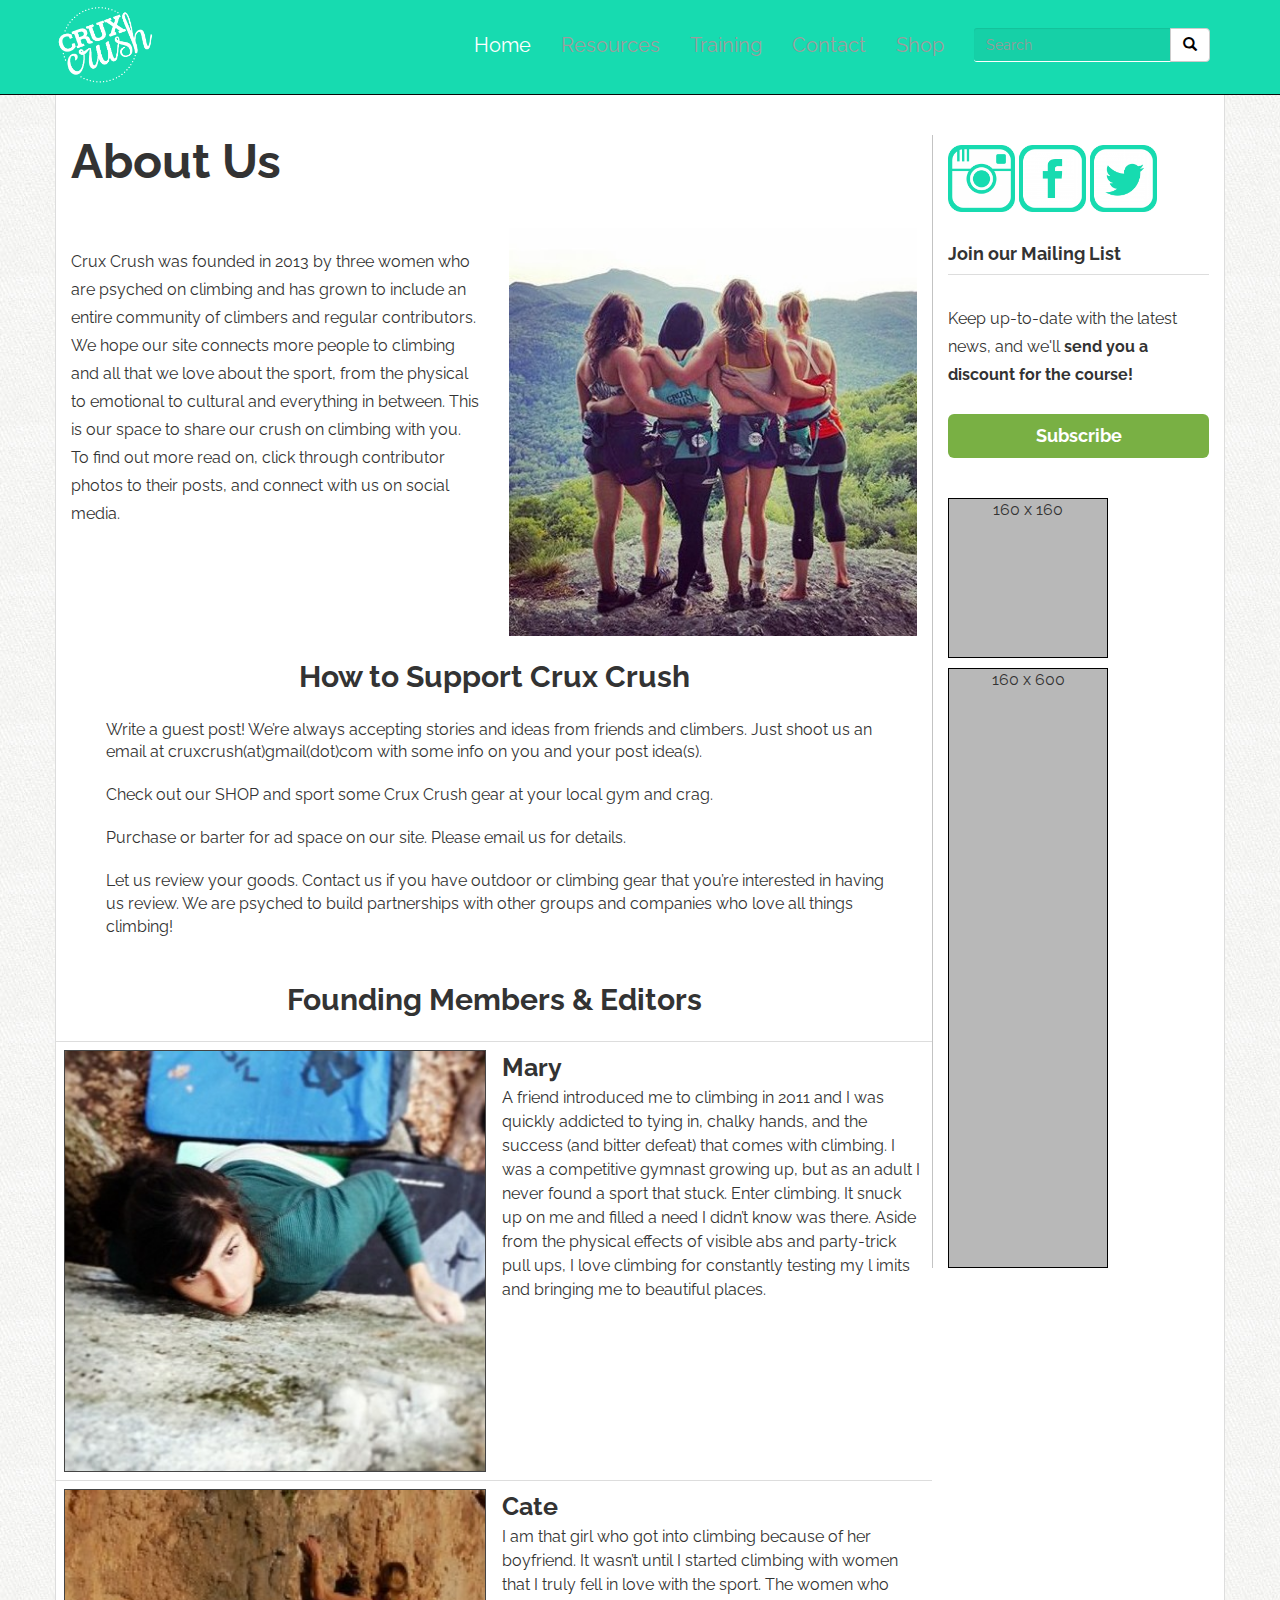
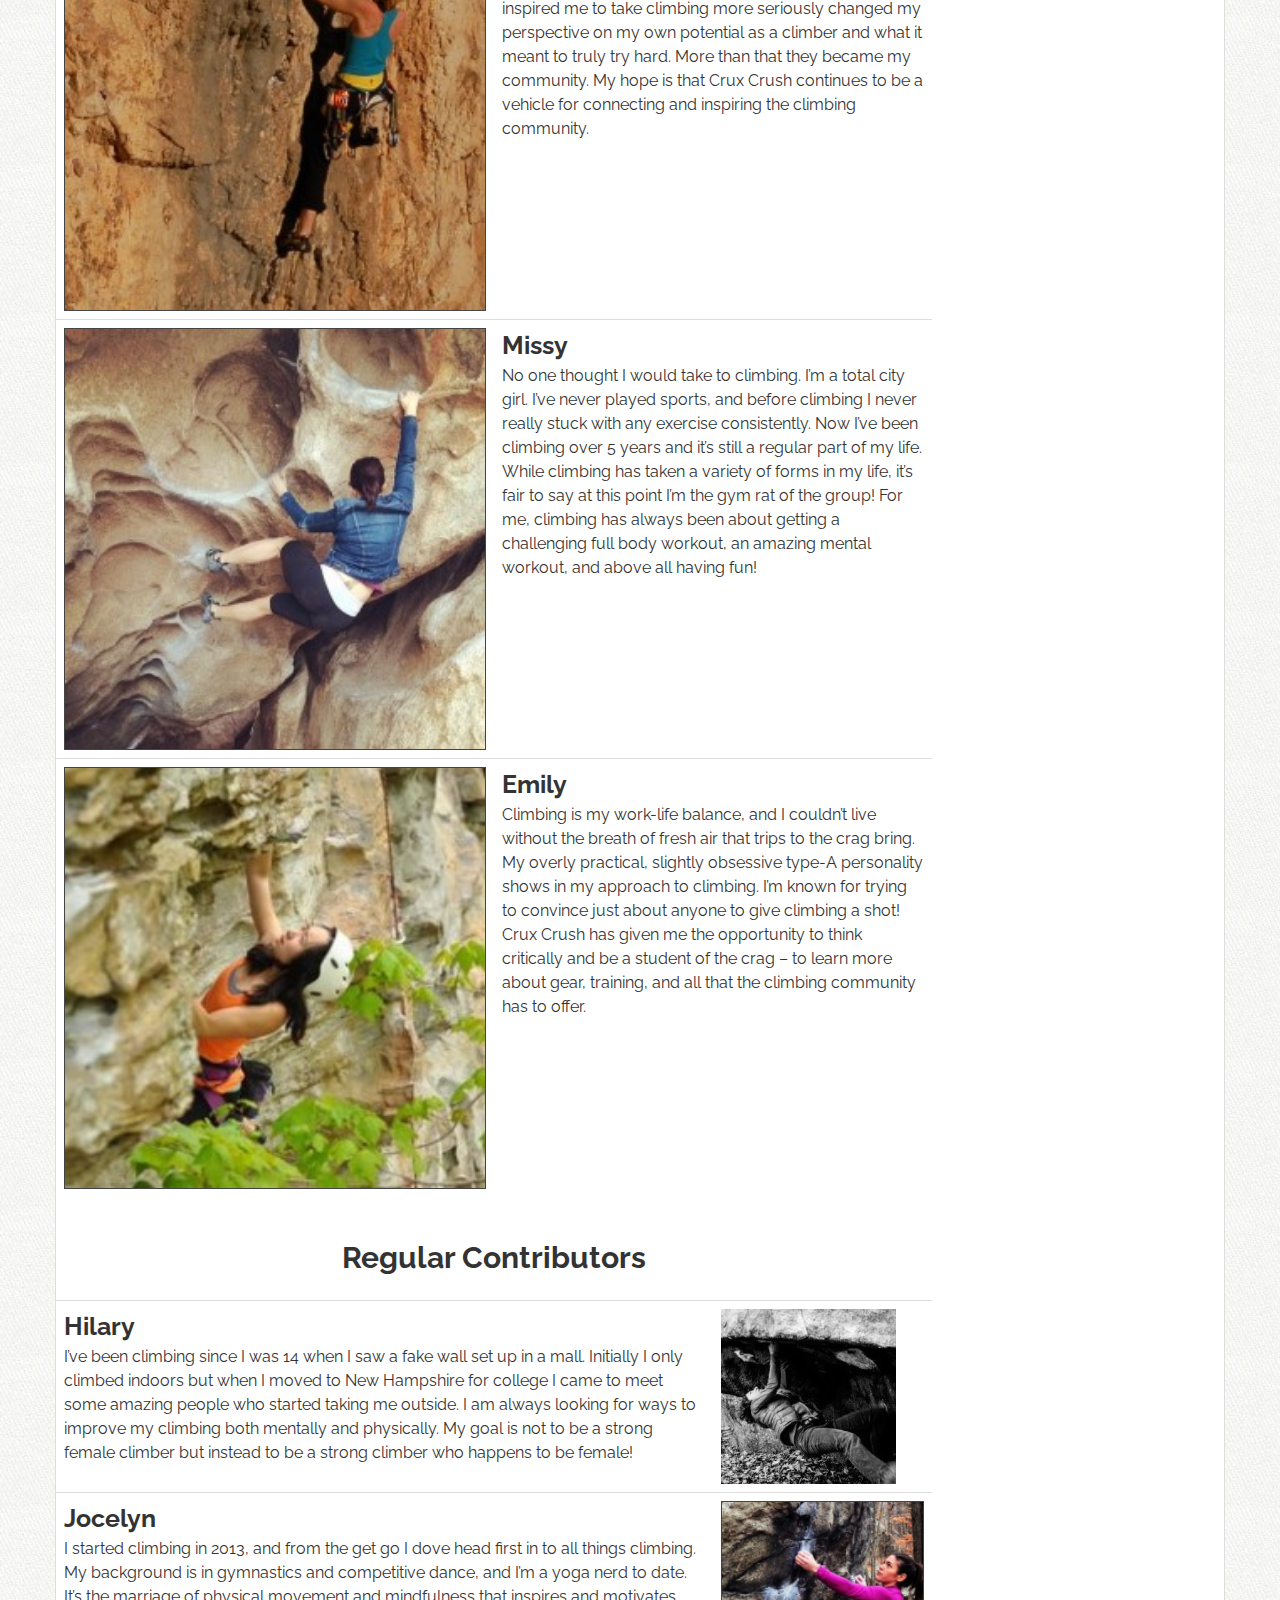
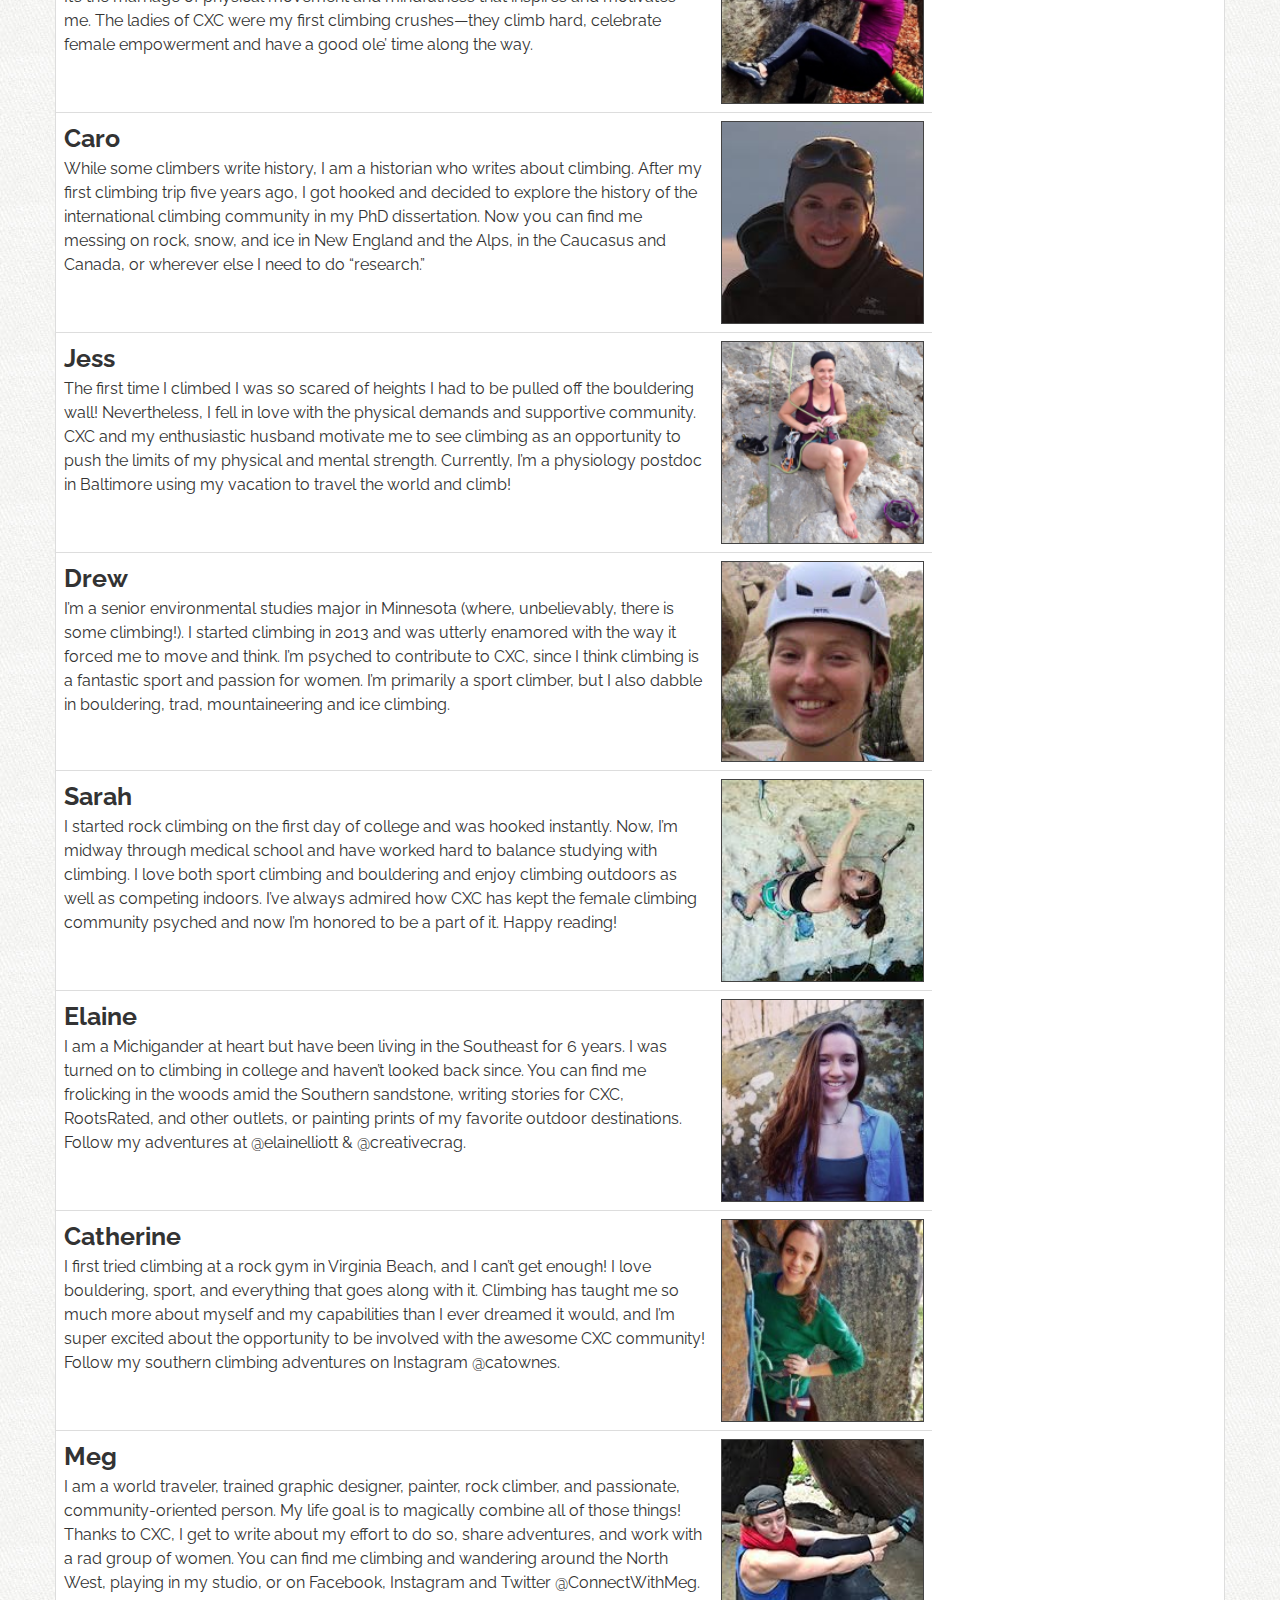
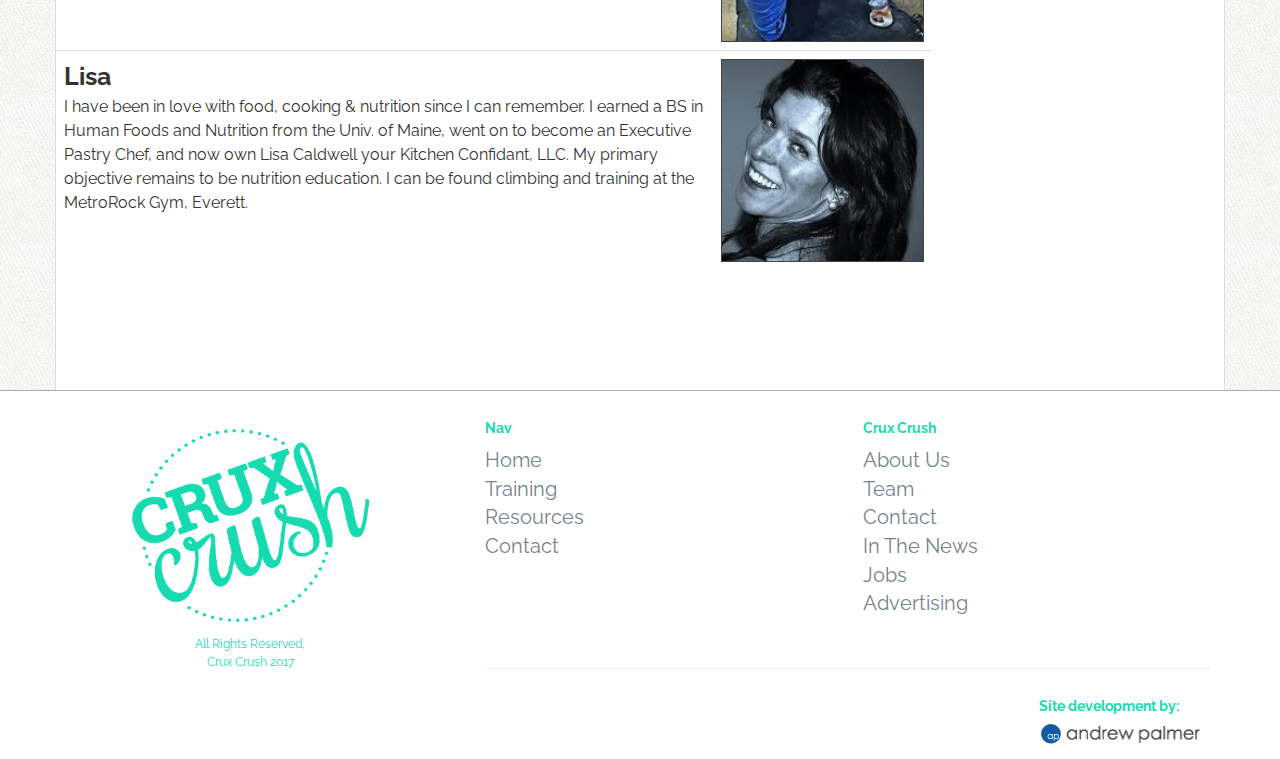
==== about-us.html @ ef8e6426 "Adds about and news pages, removes unneeded images" ====
<!DOCTYPE html>
<html lang="en">
<head>
	<meta http-equiv="Content-Type" content="text/html; charset=UTF-8">
	<meta charset="utf-8">
	<meta name="viewport" content="width=device-width, initial-scale=1">
	<meta name="description" content="">
	<meta name="author" content="">
	<link rel="icon" href="assets/img/favicon.ico">

	<title>Crux Crush | We've got a crush on all things climbing</title>

	<!-- Bootstrap core CSS -->
	<link href="assets/css/bootstrap.min.css" rel="stylesheet">

	<!-- Font Awesome Icons -->
	<link href="assets/css/font-awesome/css/font-awesome.min.css" rel="stylesheet">

	<!-- Custom CSS -->
	<link href="assets/css/custom.css" rel="stylesheet">

	<!-- Google Fonts -->
	<link href='http://fonts.googleapis.com/css?family=Raleway:400,700' rel='stylesheet' type='text/css'>

	<!-- HTML5 shiv and Respond.js IE8 support of HTML5 elements and media queries -->
	<!--[if lt IE 9]>
	<script src="https://oss.maxcdn.com/html5shiv/3.7.2/html5shiv.min.js"></script>
	<script src="https://oss.maxcdn.com/respond/1.4.2/respond.min.js"></script>
	<![endif]-->

</head>
<body>
  <!-- header -->
  <header class="site-header" role="banner">
    <!-- navbar  -->
    <div class="navbar-wrapper">
      <div class="navbar navbar-inverse navbar-green navbar-fixed-top" role="navigation">
        <div class="container">
          <div class="navbar-header">
            <button type="button" class="navbar-toggle" data-toggle="collapse" data-target=".navbar-collapse">
              <span class="sr-only">Toggle navigation</span>
              <span class="icon-bar"></span>
              <span class="icon-bar"></span>
              <span class="icon-bar"></span>
            </button>
            <a class="navbar-brand" href="index.html"><img src="assets/img/logo_white_header.png" alt="Crux Crush"></a>
          </div>
          <div class="navbar-collapse collapse">
            <!-- desktop menu -->
            <ul class="nav navbar-nav navbar-right non-mobile-menu">
              <li class="active"><a href="index.html">Home</a></li>
              <li>
                <a data-toggle="collapse" data-parent="#accordion" href="#collapseResources">Resources</a>
              </li>
              <li>
                <a data-toggle="collapse" data-parent="#accordion" href="#collapseTraining">Training</a>
              </li>
              <li><a href="index.html">Contact</a></li>
              <li><a href="https://squareup.com/market/crux-crush" target="_blank">Shop</a></li>
              <li>
                <form class="navbar-form">
                  <div class="form-group input-group">
                    <input type="text" class="form-control" placeholder="Search">
                    <span class="input-group-btn">
                      <button class="btn btn-default" type="button">
                        <span class="glyphicon glyphicon-search" aria-hidden="true"></span>
                      </button>
                    </span>
                  </div>
                </form>
              </li>
            </ul>
            <!-- desktop menu -->
            <!-- mobile menu -->
            <ul class="nav navbar-nav navbar-right mobile-menu" id="accordion0" role="tablist" aria-multiselectable="true">
              <li class="active"><a href="index.html">Home</a></li>
              <li class="panel panel-default">
                <div class="panel-heading" role="tab" id="headingOne">
                  <h4 class="panel-title">
                    <a role="button" data-toggle="collapse" data-parent="#accordion0" href="#collapseOne" aria-expanded="true" aria-controls="collapseOne">
                      Menu Option 1
                    </a>
                  </h4>
                </div>
                <div id="collapseOne" class="panel-collapse collapse in" role="tabpanel" aria-labelledby="headingOne">
                  <div class="panel-body">
                    <div class="row">
                      <div class="col-xs-6">
                        <h5>Subcategories</h5>
                        <hr />
                        <ul class="submenu-subcategories">
                          <a href="category.html"><li class="submenu-subcategory-option">subcategory</li></a>
                          <a href="category.html"><li class="submenu-subcategory-option">subcategory</li></a>
                          <a href="category.html"><li class="submenu-subcategory-option">subcategory</li></a>
                          <a href="category.html"><li class="submenu-subcategory-option">subcategory</li></a>
                        </ul>
                      </div>
                      <div class="col-xs-6">
                        <h5>Recommended</h5>
                        <hr />
                        <ul class="submenu-subcategories">
                          <a href="post.html">
                            <li class="submenu-subcategory-option">A title of an article will go here</li>
                          </a>
                          <a href="post.html">
                            <li class="submenu-subcategory-option">Another title here</li>
                          </a>
                          <a href="post.html">
                            <li class="submenu-subcategory-option">Another tile will go here</li>
                          </a>
                          <a href="post.html">
                            <li class="submenu-subcategory-option">This will be a third title</li>
                          </a>
                        </ul>
                      </div>
                    </div>
                  </div>
                </div>
              </li>
              <div class="panel panel-default">
                <div class="panel-heading" role="tab" id="headingTwo">
                  <h4 class="panel-title">
                    <a class="collapsed" role="button" data-toggle="collapse" data-parent="#accordion0" href="#collapseTwo" aria-expanded="false" aria-controls="collapseTwo">
                      Menu Option 2
                    </a>
                  </h4>
                </div>
                <div id="collapseTwo" class="panel-collapse collapse" role="tabpanel" aria-labelledby="headingTwo">
                  <div class="panel-body">
                    <div class="row">
                      <div class="col-xs-4">
                        <div class="submenu-related-article">
                          <a href="post.html">
                            <img src="assets/img/climb.png" />
                            <p class="article-thumbnail-title">How to crush a super long title that keeps on going</p>
                          </a>
                        </div>
                      </div>
                      <div class="col-xs-4">
                        <div class="submenu-related-article">
                          <a href="post.html">
                            <img src="assets/img/climb.png" />
                            <p class="article-thumbnail-title">How to crush a super long title that keeps on going</p>
                          </a>
                        </div>
                      </div>
                      <div class="col-xs-4">
                        <div class="submenu-related-article">
                          <a href="post.html">
                            <img src="assets/img/climb.png" />
                            <p class="article-thumbnail-title">How to crush a super long title that keeps on going</p>
                          </a>
                        </div>
                      </div>
                    </div>
                  </div>
                </div>
              </div>
              <div class="panel panel-default">
                <div class="panel-heading" role="tab" id="headingThree">
                  <h4 class="panel-title">
                    <a class="collapsed" role="button" data-toggle="collapse" data-parent="#accordion0" href="#collapseThree" aria-expanded="false" aria-controls="collapseThree">
                      Menu Option 3
                    </a>
                  </h4>
                </div>
                <div id="collapseThree" class="panel-collapse collapse" role="tabpanel" aria-labelledby="headingThree">
                  <div class="panel-body">
                    <div class="row">
                      <div class="col-xs-12">
                        <h5>Recommended</h5>
                        <hr />
                        <ul class="submenu-subcategories">
                          <a href="post.html">
                            <li class="submenu-subcategory-option">A title of an article will go here</li>
                          </a>
                          <a href="post.html">
                            <li class="submenu-subcategory-option">Another title here</li>
                          </a>
                          <a href="post.html">
                            <li class="submenu-subcategory-option">Another tile will go here</li>
                          </a>
                          <a href="post.html">
                            <li class="submenu-subcategory-option">This will be a third title</li>
                          </a>
                        </ul>
                      </div>
                    </div>
                  </div>
                </div>
              </div>
              <div class="panel panel-default">
                <div class="panel-heading" role="tab" id="headingFour">
                  <h4 class="panel-title">
                    <a class="collapsed" role="button" data-toggle="collapse" data-parent="#accordion0" href="#collapseFour" aria-expanded="false" aria-controls="collapseFour">
                      Menu Option 4
                    </a>
                  </h4>
                </div>
                <div id="collapseFour" class="panel-collapse collapse" role="tabpanel" aria-labelledby="headingFour">
                  <div class="panel-body">
                    <div class="row">
                      <div class="col-xs-12">
                        <h5>Something else entirely</h5>
                      </div>
                    </div>
                  </div>
                </div>
              </div>
            </ul>
            <!-- mobile menu -->
          </div>
        </div>
      </div>
      <!-- desktop submenu -->
      <div class="panel-group non-mobile-menu" id="accordion">
        <div class="panel panel-default">
          <div id="collapseResources" class="panel-collapse collapse">
            <div class="panel-body submenu">
              <div class="giant-screen-settings">
                <div class="col-md-3 col-sm-3 col-xs-3">
                  <h4 class="submenu-header">Resources Categories:</h4>
                  <hr />
                  <ul class="submenu-subcategories">
                    <a href="category.html"><li class="submenu-subcategory-option">subcategory</li></a>
                    <a href="category.html"><li class="submenu-subcategory-option">subcategory</li></a>
                    <a href="category.html"><li class="submenu-subcategory-option">subcategory</li></a>
                    <a href="category.html"><li class="submenu-subcategory-option">subcategory</li></a>
                  </ul>
                </div>
                <div class="col-md-9 col-sm-9 col-xs-9 recommended-articles-section">
                  <div class="row">
                    <h4 class="submenu-header">Recommended:</h4>
                    <hr />
                  </div>
                  <div class="row">
                    <div class="col-md-3 col-sm-3 col-xs-3">
                      <div class="submenu-related-article">
                        <a href="post.html">
                          <img src="assets/img/climb.png" />
                          <div class="article-thumbnail-info">
                            <p class="article-thumbnail-title">How to crush a super long title that keeps on going</p>
                            <a href="author.html"><p class="article-thumbnail-author">Bodie Bear</p></a>
                          </div>
                        </a>
                      </div>
                    </div>
                    <div class="col-md-3 col-sm-3 col-xs-3">
                      <div class="submenu-related-article">
                        <a href="post.html">
                          <img src="assets/img/climb.png" />
                          <div class="article-thumbnail-info">
                            <p class="article-thumbnail-title">How to crush a super long title that keeps on going</p>
                            <a href="author.html"><p class="article-thumbnail-author">Bodie Bear</p></a>
                          </div>
                        </a>
                      </div>
                    </div>
                    <div class="col-md-3 col-sm-3 col-xs-3">
                      <div class="submenu-related-article">
                        <a href="post.html">
                          <img src="assets/img/climb.png" />
                          <div class="article-thumbnail-info">
                            <p class="article-thumbnail-title">How to crush a super long title that keeps on going</p>
                            <a href="author.html"><p class="article-thumbnail-author">Bodie Bear</p></a>
                          </div>
                        </a>
                      </div>
                    </div>
                    <div class="col-md-3 col-sm-3 col-xs-3">
                      <div class="submenu-related-article">
                        <a href="post.html">
                          <img src="assets/img/climb.png" />
                          <div class="article-thumbnail-info">
                            <p class="article-thumbnail-title">How to crush a super long title that keeps on going</p>
                            <a href="author.html"><p class="article-thumbnail-author">Bodie Bear</p></a>
                          </div>
                        </a>
                      </div>
                    </div>
                  </div>
                </div>
              </div>
            </div>
          </div>
        </div>
        <div class="panel panel-default">
          <div id="collapseTraining" class="panel-collapse collapse">
            <div class="panel-body submenu">
              <div class="giant-screen-settings">
                <div class="col-md-3 col-sm-3 col-xs-3">
                  <h4 class="submenu-header">Training Categories:</h4>
                  <hr />
                  <ul class="submenu-subcategories">
                    <a href="category.html"><li class="submenu-subcategory-option">subcategory</li></a>
                    <a href="category.html"><li class="submenu-subcategory-option">subcategory</li></a>
                    <a href="category.html"><li class="submenu-subcategory-option">subcategory</li></a>
                    <a href="category.html"><li class="submenu-subcategory-option">subcategory</li></a>
                  </ul>
                </div>
                <div class="col-md-9 col-sm-9 col-xs-9 recommended-articles-section">
                  <div class="row">
                    <h4 class="submenu-header">Recommended:</h4>
                    <hr />
                  </div>
                  <div class="row">
                    <div class="col-md-3 col-sm-3 col-xs-3">
                      <div class="submenu-related-article">
                        <a href="post.html">
                          <img src="assets/img/climb.png" />
                          <div class="article-thumbnail-info">
                            <p class="article-thumbnail-title">How to crush a super long title that keeps on going</p>
                            <a href="author.html"><p class="article-thumbnail-author">Bodie Bear</p></a>
                          </div>
                        </a>
                      </div>
                    </div>
                    <div class="col-md-3 col-sm-3 col-xs-3">
                      <div class="submenu-related-article">
                        <a href="post.html">
                          <img src="assets/img/climb.png" />
                          <div class="article-thumbnail-info">
                            <p class="article-thumbnail-title">How to crush a super long title that keeps on going</p>
                            <a href="author.html"><p class="article-thumbnail-author">Bodie Bear</p></a>
                          </div>
                        </a>
                      </div>
                    </div>
                    <div class="col-md-3 col-sm-3 col-xs-3">
                      <div class="submenu-related-article">
                        <a href="post.html">
                          <img src="assets/img/climb.png" />
                          <div class="article-thumbnail-info">
                            <p class="article-thumbnail-title">How to crush a super long title that keeps on going</p>
                            <a href="author.html"><p class="article-thumbnail-author">Bodie Bear</p></a>
                          </div>
                        </a>
                      </div>
                    </div>
                    <div class="col-md-3 col-sm-3 col-xs-3">
                      <div class="submenu-related-article">
                        <a href="post.html">
                          <img src="assets/img/climb.png" />
                          <div class="article-thumbnail-info">
                            <p class="article-thumbnail-title">How to crush a super long title that keeps on going</p>
                            <a href="author.html"><p class="article-thumbnail-author">Bodie Bear</p></a>
                          </div>
                        </a>
                      </div>
                    </div>
                  </div>
                </div>
              </div>
            </div>
          </div>
        </div>
      </div>
      <!-- desktop submenu -->
    </div>
  </header>

  <!--  homepage content section -->
  <section>
    <div class="container" id="about-us-panel-content">
      <div class="row">
        <div class="col-sm-9 col-xs-12">
          <div class="center-panel-content-header">
            About Us
          </div>
          <div class="row">
            <div class="col-sm-6">
              <p>
                Crux Crush was founded in 2013 by three women who are psyched on climbing
                and has grown to include an entire community of climbers and regular
                contributors. We hope our site connects more people to climbing and all
                that we love about the sport, from the physical to emotional to cultural
                and everything in between. This is our space to share our crush on climbing
                with you. To find out more read on, click through contributor photos to
                their posts, and connect with us on social media.
              </p>
            </div>
            <div class="col-sm-6">
              <img src="assets/img/founders.jpg" />
            </div>
          </div>
          <div class="row">
            <div class="col-sm-12 about-us-section-header">
              How to Support Crux Crush
            </div>
            <ul class="support-list">
              <li class="support">Write a guest post! We’re always accepting stories and ideas from friends and climbers. Just shoot us an email at cruxcrush(at)gmail(dot)com with some info on you and your post idea(s).</li>
              <li class="support">Check out our SHOP and sport some Crux Crush gear at your local gym and crag.</li>
              <li class="support">Purchase or barter for ad space on our site. Please email us for details.</li>
              <li class="support">Let us review your goods. Contact us if you have outdoor or climbing gear that you’re interested in having us review. We are psyched to build partnerships with other groups and companies who love all things climbing!</li>
            </ul>
          </div>
          <div class="row">
            <div class="col-sm-12 about-us-section-header">
              Founding Members &amp; Editors
            </div>
            <table class="table">
              <tr>
                <td>
                  <img src="assets/img/cc-mary.jpg" class="founder-img" />
                </td>
                <td>
                  <div class="founder-name">Mary</div>
                  <div class="founder-bio">
                    A friend introduced me to climbing in 2011 and I was quickly addicted to
                    tying in, chalky hands, and the success (and bitter defeat) that comes with
                    climbing. I was a competitive gymnast growing up, but as an adult I never
                    found a sport that stuck. Enter climbing. It snuck up on me and filled a
                    need I didn’t know was there. Aside from the physical effects of visible
                    abs and party-trick pull ups, I love climbing for constantly testing my l
                    imits and bringing me to beautiful places.
                  </div>
                </td>
              </tr>
              <tr>
                <td>
                  <img src="assets/img/cc-cate.jpg" class="founder-img" />
                </td>
                <td>
                  <div class="founder-name">Cate</div>
                  <div class="founder-bio">
                    I am that girl who got into climbing because of her boyfriend. It wasn’t
                    until I started climbing with women that I truly fell in love with the
                    sport. The women who inspired me to take climbing more seriously changed
                    my perspective on my own potential as a climber and what it meant to truly
                    try hard. More than that they became my community. My hope is that Crux
                    Crush continues to be a vehicle for connecting and inspiring the
                    climbing community.
                  </div>
                </td>
              </tr>
              <tr>
                <td>
                  <img src="assets/img/cc-missy.jpg" class="founder-img" />
                </td>
                <td>
                  <div class="founder-name">Missy</div>
                  <div class="founder-bio">
                    No one thought I would take to climbing. I’m a total city girl. I’ve never
                    played sports, and before climbing I never really stuck with any exercise
                    consistently. Now I’ve been climbing over 5 years and it’s still a regular
                    part of my life. While climbing has taken a variety of forms in my life,
                    it’s fair to say at this point I’m the gym rat of the group! For me,
                    climbing has always been about getting a challenging full body workout,
                    an amazing mental workout, and above all having fun!
                  </div>
                </td>
              </tr>
              <tr>
                <td>
                  <img src="assets/img/cc-emily.jpg" class="founder-img" />
                </td>
                <td>
                  <div class="founder-name">Emily</div>
                  <div class="founder-bio">
                    Climbing is my work-life balance, and I couldn’t live without the breath of
                    fresh air that trips to the crag bring. My overly practical, slightly
                    obsessive type-A personality shows in my approach to climbing. I’m known
                    for trying to convince just about anyone to give climbing a shot! Crux
                    Crush has given me the opportunity to think critically and be a student
                    of the crag – to learn more about gear, training, and all that the
                    climbing community has to offer.
                  </div>
                </td>
              </tr>
            </table>
          </div>
          <div class="row">
            <div class="col-sm-12 about-us-section-header">
              Regular Contributors
            </div>
            <table class="table">
              <tr>
                <td class="contributor">
                  <div class="founder-name">Hilary</div>
                  <div class="founder-bio">
                    I’ve been climbing since I was 14 when I saw a fake wall set up in a mall. Initially I only climbed indoors but when I moved to New Hampshire for college I came to meet some amazing people who started taking me outside. I am always looking for ways to improve my climbing both mentally and physically. My goal is not to be a strong female climber but instead to be a strong climber who happens to be female!
                  </div>
                </td>
                <td class="contributor-img">
                  <img src="assets/img/cc-hilary.jpg" />
                </td>
              </tr>
              <tr>
                <td class="contributor">
                  <div class="founder-name">Jocelyn</div>
                  <div class="founder-bio">
                    I started climbing in 2013, and from the get go I dove head first in to all things climbing. My background is in gymnastics and competitive dance, and I’m a yoga nerd to date. It’s the marriage of physical movement and mindfulness that inspires and motivates me. The ladies of CXC were my first climbing crushes—they climb hard, celebrate female empowerment and have a good ole’ time along the way.
                  </div>
                </td>
                <td class="contributor-img">
                  <img src="assets/img/cc-jocelyn.png" class="founder-img" />
                </td>
              </tr>
              <tr>
                <td class="contributor">
                  <div class="founder-name">Caro</div>
                  <div class="founder-bio">
                    While some climbers write history, I am a historian who writes about climbing. After my first climbing trip five years ago, I got hooked and decided to explore the history of the international climbing community in my PhD dissertation. Now you can find me messing on rock, snow, and ice in New England and the Alps, in the Caucasus and Canada, or wherever else I need to do “research.”
                  </div>
                </td>
                <td class="contributor-img">
                  <img src="assets/img/cc-caro.jpeg" class="founder-img" />
                </td>
              </tr>
              <tr>
                <td class="contributor">
                  <div class="founder-name">Jess</div>
                  <div class="founder-bio">
                    The first time I climbed I was so scared of heights I had to be pulled off the bouldering wall! Nevertheless, I fell in love with the physical demands and supportive community. CXC and my enthusiastic husband motivate me to see climbing as an opportunity to push the limits of my physical and mental strength. Currently, I’m a physiology postdoc in Baltimore using my vacation to travel the world and climb!
                  </div>
                </td>
                <td class="contributor-img">
                  <img src="assets/img/cc-jess.png" class="founder-img" />
                </td>
              </tr>
              <tr>
                <td class="contributor">
                  <div class="founder-name">Drew</div>
                  <div class="founder-bio">
                    I’m a senior environmental studies major in Minnesota (where, unbelievably, there is some climbing!). I started climbing in 2013 and was utterly enamored with the way it forced me to move and think. I’m psyched to contribute to CXC, since I think climbing is a fantastic sport and passion for women. I’m primarily a sport climber, but I also dabble in bouldering, trad, mountaineering and ice climbing.
                  </div>
                </td>
                <td class="contributor-img">
                  <img src="assets/img/cc-drew.jpg" class="founder-img" />
                </td>
              </tr>
              <tr>
                <td class="contributor">
                  <div class="founder-name">Sarah</div>
                  <div class="founder-bio">
                    I started rock climbing on the first day of college and was hooked instantly. Now, I’m midway through medical school and have worked hard to balance studying with climbing. I love both sport climbing and bouldering and enjoy climbing outdoors as well as competing indoors. I’ve always admired how CXC has kept the female climbing community psyched and now I’m honored to be a part of it. Happy reading!
                  </div>
                </td>
                <td class="contributor-img">
                  <img src="assets/img/cc-sarah.jpeg" class="founder-img" />
                </td>
              </tr>
              <tr>
                <td class="contributor">
                  <div class="founder-name">Elaine</div>
                  <div class="founder-bio">
                    I am a Michigander at heart but have been living in the Southeast for 6 years. I was turned on to climbing in college and haven’t looked back since. You can find me frolicking in the woods amid the Southern sandstone, writing stories for CXC, RootsRated, and other outlets, or painting prints of my favorite outdoor destinations. Follow my adventures at @elainelliott &amp; @creativecrag.
                  </div>
                </td>
                <td class="contributor-img">
                  <img src="assets/img/cc-elaine.jpeg" class="founder-img" />
                </td>
              </tr>
              <tr>
                <td class="contributor">
                  <div class="founder-name">Catherine</div>
                  <div class="founder-bio">
                    I first tried climbing at a rock gym in Virginia Beach, and I can’t get enough! I love bouldering, sport, and everything that goes along with it. Climbing has taught me so much more about myself and my capabilities than I ever dreamed it would, and I’m super excited about the opportunity to be involved with the awesome CXC community! Follow my southern climbing adventures on Instagram @catownes.
                  </div>
                </td>
                <td class="contributor-img">
                  <img src="assets/img/cc-catherine.jpg" class="founder-img" />
                </td>
              </tr>
              <tr>
                <td class="contributor">
                  <div class="founder-name">Meg</div>
                  <div class="founder-bio">
                    I am a world traveler, trained graphic designer, painter, rock climber, and passionate, community-oriented person. My life goal is to magically combine all of those things! Thanks to CXC, I get to write about my effort to do so, share adventures, and work with a rad group of women. You can find me climbing and wandering around the North West, playing in my studio, or on Facebook, Instagram and Twitter @ConnectWithMeg.
                  </div>
                </td>
                <td class="contributor-img">
                  <img src="assets/img/cc-meg.jpg" class="founder-img" />
                </td>
              </tr>
              <tr>
                <td class="contributor">
                  <div class="founder-name">Lisa</div>
                  <div class="founder-bio">
                    I have been in love with food, cooking &amp; nutrition since I can remember. I earned a BS in Human Foods and Nutrition from the Univ. of Maine, went on to become an Executive Pastry Chef, and now own Lisa Caldwell your Kitchen Confidant, LLC. My primary objective remains to be nutrition education. I can be found climbing and training at the MetroRock Gym, Everett.
                  </div>
                </td>
                <td class="contributor-img">
                  <img src="assets/img/cc-lisa.jpg" class="founder-img" />
                </td>
              </tr>
            </table>
          </div>
        </div>
        <div class="col-sm-3 col-xs-12 ads-sidebar">
          <div id="social-icons">
            <a href="https://www.instagram.com/cruxcrush/" target="_blank"><i class="ci ci-insta"/></i></a>
            <a href="https://www.facebook.com/cruxcrush/" target="_blank"><i class="ci ci-facebook"/></i></a>
            <a href="https://twitter.com/cruxcrush" target="_blank"><i class="ci ci-twitter"/></i></a>
          </div>
          <div class="widget">
            <h4>Join our Mailing List</h4>
            <p>Keep up-to-date with the latest news, and we'll <strong>send you a discount for the course!</strong></p>
            <button class="btn btn-success btn-lg btn-block" data-toggle="modal" data-target="#myModal">
              Subscribe
            </button>
          </div><!-- widget -->
          <div class="ad-160x160">
            160 x 160
          </div>
          <div class="ad-160x600">
            160 x 600
          </div>
        </div>
      </div>
		</div>
	</section>
  <!--  homepage content section -->

  <!--  footer section -->
  <footer class="site-footer">
    <div class="container">
      <div class="row">
        <div class="col-md-4 col-sm-4 col-xs-12 footer-logo">
          <img src="assets/img/logo_teal.png" alt="Crux Crush logo">
          <div>
            <div>
              <p>All Rights Reserved,</p>
            </div>
            <div>
              <p>Crux Crush 2017</p>
            </div>
          </div>
        </div>
        <div class="col-md-8 col-sm-8 col-xs-12 footer-content">
          <div class="row">
            <div class="col-md-6 col-sm-6 col-xs-6">
              <nav>
                <h5>Nav</h5>
                <ul class="list-unstyled">
                  <li><a href="index.html">Home</a></li>
                  <li><a href="category.html">Training</a></li>
                  <li><a href="category.html">Resources</a></li>
                  <li><a href="">Contact</a></li>
                </ul>
              </nav>
            </div>
            <div class="col-md-6 col-sm-6 col-xs-6">
              <nav>
                <h5>Crux Crush</h5>
                <ul class="list-unstyled">
                  <li><a href="about-us.html">About Us</a></li>
                  <li><a href="">Team</a></li>
                  <li><a href="">Contact</a></li>
                  <li><a href="in-the-news.html">In The News</a></li>
                  <li><a href="">Jobs</a></li>
                  <li><a href="">Advertising</a></li>
                </ul>
              </nav>
            </div>
          </div>
          <div class="row">
            <div class="col-xs-12">
              <hr />
              <div class="pull-right dev-credit">
                <h5>Site development by:</h5>
                <a href="http://andrewpalmer.co" target="_blank">
                  <img src="assets/img/ap_logo.png" alt="developer-logo" class="dev-logo" />
                </a>
              </div>
            </div>
          </div>
        </div>
      </div>
    </div><!-- container -->
  </footer>

  <!--  sticky ad footer section -->
  <footer class="navbar-fixed-bottom bottom-ad">
    <div class="ad-320x50">
      fixed ad 320x50
    </div>
  </footer>

  <!-- MODAL  ======================================== -->
  <div class="modal fade" id="myModal" tabindex="-1" role="dialog" aria-labelledby="myModalLabel" aria-hidden="true">
    <div class="modal-dialog">
      <div class="modal-content">
        <div class="modal-header">
          <button type="button" class="close" data-dismiss="modal"><span aria-hidden="true">&times;</span><span class="sr-only">Close</span></button>
          <h4 class="modal-title" id="myModalLabel"><i class="fa fa-envelope"></i> Subscribe to our Mailing List</h4>
        </div>
        <div class="modal-body">
          <p>Simply enter your name and email!</p>
          <form class="form-inline" role="form">
            <div class="form-group">
              <label class="sr-only" for="subscribe-name">Crux Crush</label>
              <input type="text" class="form-control" id="subscribe-name" placeholder="Crux Crush">
            </div>
            <div class="form-group">
              <label class="sr-only" for="subscribe-email">climber@example.com</label>
              <input type="text" class="form-control" id="subscribe-email" placeholder="climber@example.com">
            </div>
            <input type="submit" class="btn btn-danger" value="Subscribe!">
          </form>
          <hr>
          <p><small>By providing your email you consent to receiving occasional promotional emails &amp; newsletters. <br>No Spam. Just good stuff. We respect your privacy &amp; you may unsubscribe at any time.</small></p>
        </div><!-- modal-body -->
      </div><!-- modal-content -->
    </div><!-- modal-dialog -->
  </div><!-- modal -->

  <!-- bootstrap core js -->
  <script src="https://ajax.googleapis.com/ajax/libs/jquery/3.1.1/jquery.min.js"></script>
  <script src="assets/js/jquery-3.1.1.min.js"></script>
  <script src="assets/js/bootstrap.min.js"></script>
  <script src="assets/js/main.js"></script>

</body>
<!-- </html> -->
---- assets/css/custom.css ----
/* COLOUR REFERENCES

Green:		#79b044
Salmon:		#dd5638
Blue Gray:  #3e4249

*/

/* ==== GENERAL ==== */

body {
	margin-top: 50px;
	font-family: 'proxima-nova', 'Raleway', Helvetica, sans-serif;
	font-size: 16px;
	background: url('../img/tile.jpg') top left repeat;
}

/* ==== GLOBAL ==== */

h1,h2,h3,h4,h5,h6 {
	-webkit-font-smoothing: antialiased;
	text-rendering: optimizelegibility;
	font-weight: bold;
}

h1 {
	font-size: 3em;
}

h1,h2 {
	margin: 0 0 40px;
}

h3 {
	margin: 20px 0;
}

h4 {
	font-size: 18px;
}

p.lead {
	font-weight: normal;
}

p {
	margin: 0 0 15px;
}

a:hover {
	text-decoration: none;
	color: #c9302c;
}

a:visited, a:focus {
	text-decoration: none;
}

blockquote {
	padding: 0;
	border: none;
	font-style: italic;
	text-align: left;
}

blockquote cite {
	display: block;
	color: #777;
	margin: 15px 0 0 0;
}

blockquote:before {
	display: none;
}

img {
	max-width: 100%;
}

.btn {
	font-weight: bold;
}

.btn:focus {
	outline: none;
}

.btn-success {
	background: #79b044;
	border: none;
}

.btn-success:hover {
	background: #6a9b3d;
	border-color: #6a9b3d;
}

.btn-danger {
	background-color: #dd5638;
	border-color: #d95131;
}

.text-danger, li.text-danger a {
	color: #dd5638;
}

a.text-danger:hover {
	color: #e55939;
}

.modal-signup {
  width: 100%;
}

.badge.social {
	background: #ccc;
	font-size: 24px;
	height: 40px;
	width: 40px;
	text-align: center;
	line-height: 42px;
	margin: 0 5px 20px 0;
	padding: 0;
	-webkit-border-radius: 50px;
	-moz-border-radius: 50px;
	border-radius: 50px;
	color: white;
}

.badge.social.twitter:hover {
	background: #55acee;
}

.badge.social.facebook:hover {
	background: #3b5998;
}

.badge.social.gplus:hover {
	background: #db4b39;
}

/* ==== FORMS ==== */

label {
	display: block;
	font-weight: bold;
}

input[type="text"],
input[type="email"],
input[type="url"],
input[type="password"],
input[type="search"],
textarea {
	color: #666;
	border: 1px solid #ccc;
	border-radius: 3px;
	display: block;
	-moz-box-sizing: border-box;
	-webkit-box-sizing: border-box;
	box-sizing: border-box;
	width: 100%;
	padding: 6px 12px;
}

input[type="submit"],
button[type="submit"] {
	display: inline-block;
	margin-bottom: 0;
	font-size: 18px;
	font-weight: bold;
	line-height: 1.33;
	text-align: center;
	white-space: nowrap;
	vertical-align: middle;
	cursor: pointer;
	-webkit-user-select: none;
	-moz-user-select: none;
	-ms-user-select: none;
	user-select: none;
	background-image: none;
	border: none;
	border-radius: 6px;
}

input[type="submit"]:hover,
button[type="submit"]:hover {
	outline: none;
	border: none;
	background: #aaa;
}

form.search-form .form-group {
	margin: 0;
}

form.search-form .input-group {
	width: 100%;
}

form.search-form .input-group input[type="search"],
form.search-form .input-group input[type="text"] {
	width: 70%;
}

form.search-form .input-group input[type="submit"] {
	width: 30%;
	border-top-left-radius: 0;
	border-bottom-left-radius: 0;
	float: right;
}

form textarea {
	width: 100%;
	border: 1px solid #ccc;
	-webkit-box-shadow: inset 0 1px 1px rgba(0,0,0,.075);
	box-shadow: inset 0 1px 1px rgba(0,0,0,.075);
}

/* ==== HERO ==== */

#hero {
	background: url('../img/hero-bg.jpg') 50% 0 repeat fixed;
	min-height: 500px;
	position: relative;
	display: table;
	width: 100%;
	padding: 40px 0;
	color: white;
	-webkit-font-smoothing: antialiased;
	text-rendering: optimizelegibility;
}

#hero article {
  width: 100%;
  text-align: center;
  display: table-cell;
  vertical-align: middle;
}

#hero .hero-text {
	margin-top: 30px;
}


.hero-image-container {
  width: 1500px;
  height: 750px;
  overflow: hidden;
}

.hero-image {
  width: 100%;
}

.article-info {
  background-color: rgba(250,250,250,0.7);
  bottom: 25%;
  color: #565656;
  padding-left: 10%;
  padding-right: 10%;
  position: absolute;
  width: 100%;
}

.article-title {
  font-size: 35px;
}

.article-title a {
  color: #565656;
  text-decoration: none;
}

/* ==== LAYOUT ==== */

.row + .row {
	margin-top: 20px;
}

section {
	padding: 80px 0;
}

section h2 {
	margin: 20px 0 40px;
}

section h3 {
	margin: 30px 0 10px;
}

section.main-content {
	padding: 40px 0;
}

#primary {
	padding-top: 40px;
	padding-bottom: 40px;
}

.feature-image {
	display: table;
	width: 100%;
}

.feature-image-default {
	background: url('../img/stuff-feature.jpg') no-repeat;
	background-size: cover;
}

.feature-image-default-alt {
	background: url('../img/hipster-stuff.jpg') no-repeat;
	background-size: cover;
}

.feature-image h1 {
	display: table-cell;
	vertical-align: middle;
	text-align: center;
	color: white;
}

#optin {
	background: #3e4249;
	padding: 20px 0;
	color: white;
	-webkit-font-smoothing: antialiased;
	text-rendering: optimizelegibility;
	font-size: 1.2em;
}

#optin p {
	margin: 7px 0 0 0;
}

#center-panel-content {
  background-color: #fff;
  border-left: 1px solid #ddd;
  border-right: 1px solid #ddd;
  height: 100%;
  margin-bottom: -80px;
  margin-top: -80px;
  padding-bottom: 100px;
  padding-top: 80px;
}

.center-panel-content-header {
  -webkit-font-smoothing: antialiased;
  font-size: 3em;
  font-weight: bold;
  text-rendering: optimizelegibility;
  margin: 0 0 40px;
  line-height: 1.1;
}

#center-panel-content hr {
  border-color: #c3c3c3;
}

#center-panel-content .input-group button {
  background-color: #c3c3c3;
}

.article-preview {
  position: relative;
}

.article-preview-content {
}

.article-preview-metadata {
  padding-top: 30px;
}

.article-preview-title {
  font-size: 30px;
  cursor: pointer;
}

.article-preview-thumbnail {
  cursor: pointer;
}

.article-preview-thumbnail-container {
  max-height: 300px;
  overflow: hidden;
}

.article-preview-author {
  color: #000;
}

.article-preview-author:hover {
  color: #000;
  text-decoration: underline;;
}

.article-preview-description {
  cursor: pointer;
}

.article-preview-title a:hover {
  color: #17dbb0;
}

.article-preview a {
  color: #565656;
}

.ads-sidebar {
  border-left: 1px solid #c3c3c3;
}

.ad-160x600 {
  background-color: #b8b8b8;
  border: 1px solid #000;
  height: 600px;
  margin-top: 10px;
  width: 160px;
  text-align: center;
}

.ad-160x160 {
  background-color: #b8b8b8;
  border: 1px solid #000;
  height: 160px;
  margin-top: 10px;
  width: 160px;
  text-align: center;
}

.modal-content {
  /*background-color: #fff !important;*/
}
.bottom-ad {
  display: none;
}

.ad-320x50 {
  background-color: #b8b8b8;
  border: 1px solid #000;
  height: 50px;
  margin-left: auto;
  margin-right: auto;
  text-align: center;
  width: 320px;
}

#course-features {
	background: #3e4249;
	color: white;
	text-align: center;
}

#who-benefits {
	background: white;
}

#project-features {
	text-align: center;
}

#featurette {
	background: url('../img/stuff-bg.jpg') 50% 100% repeat fixed;
	background-size: cover;
	text-align: center;
	color: white;
}

#kudos {
	text-align: center;
}

.testimonial {
	margin-bottom: 60px;
}

.testimonial img {
	border-radius: 50%;
}

#signup {
	text-align: center;
	background: url('../img/hipster-stuff.jpg') center center repeat fixed;
	background-size: cover;
	color: white;
	padding: 140px 0;
}

#signup h2 {
	font-weight: normal;
}

#signup h2 strong {
	border-bottom: solid 2px #dd5638;
}

#signup .btn {
	font-size: 24px;
}

/* ==== BLOG ==== */

.post, .widget, #comments {
	background: white;
	margin: 0 0 40px;
	position: relative;
  padding-top: 25px;
}

.post header,
.post .post-excerpt,
.post .post-body,
#comments .comments-wrap {
}

.post header h3 {
	margin: 0 0 15px;
	padding: 0 0 15px;
	border-bottom: solid 1px #ddd;
}

.post header h1 {
	margin: 0 0 15px;
	padding: 0 0 15px;
	border-bottom: solid 1px #ddd;
	font-size: 24px;
}

.post-image {
	height: auto;
}

.post-details {
	font-size: 12px;
	width: 90%;
}

.post-details i.fa {
	padding-left: 10px;
}

.post-details i.fa:first-child {
	padding: 0;
}

/* === COMMENTS === */

.post-comments-badge {
	height: 70px;
	width: 70px;
	position: absolute;
	top: 25px;
	right: 20px;
	border: none;
	-webkit-border-radius: 100%;
	-moz-border-radius: 100%;
	border-radius: 100%;
	background: #79b044;
	text-align: center;
	display: table;
}

.post-comments-badge a {
	display: table-cell;
	vertical-align: middle;
	color: white;
	font-size: 20px;
	line-height: 20px;
}

.post-comments-badge i.fa {
	display: block;
	font-size: 15px;
	padding: 0;
	margin-bottom: 4px;
}

.post-comments-badge:hover {
	background-color: #8bc653;
}

#comments h3 {
	text-align: center;
}

#comments h4 {
	font-size: 1.3em;
}

#comments ol {
	list-style: none;
	padding: 0;
	margin: 0;
}

#comments ol li {
	background: rgba(0,0,0,0.02);
	padding: 10px 20px;
	margin: 10px 0;
	-webkit-border-radius: 4px;
	-moz-border-radius: 4px;
	border-radius: 4px;
	border: solid 1px rgba(0,0,0,0.03);
}

#comments ol li ol.children {
	padding: 0;
	list-style: none;
	font-size: 0.96em;
}

#leave-comment {
	margin: 40px 0 0;
	padding: 20px 0 0;
	border-top: solid 1px #eee;
}

.comment-button {
  background-color: #17dbb0;
  color: #fff;
  font-weight: normal !important;
  line-height: inherit !important;
  padding: 0 15px;
}

/* === RESOURCES === */

.resource {
	width: 31.33333333%;
	float: left;
	margin: 0 3% 40px 0;
}

.resource:nth-child(3n) {
	margin-right: 0;
}

/* === WIDGETS === */

.widget {
}

.widget h4 {
	margin: 0 0 10px;
	padding: 0 0 10px;
	border-bottom: solid 1px #ddd;
}

.widget ul {
	list-style: none;
	margin: 0;
	padding: 0;
}

.widget ul li {
	margin: 0 0 5px;
}

.widget ul li:hover {
	position: relative;
	left: 1px;
}

/* ==== MEDIA QUERIES ==== */

@media screen and (min-width : 1300px) {
  .navbar-brand {
    padding: 0;
  }

  .hero-image-container {
    width: 1300px;
    height: 750px;
    overflow: hidden;
    display: block;
    margin-left: auto;
    margin-right: auto;
  }

  .hero-image {
    width: 100%;
  }

  .article-info {
    background-color: rgba(250,250,250,0.7);
    bottom: 15%;
    color: #565656;
    padding-left: 5%;
    padding-right: 5%;
    position: absolute;
    width: 100%;
  }

  .article-title {
    font-size: 45px;
  }

  .article-metadata {
    font-size: 25px;
  }

  .giant-screen-settings {
    margin: 0 auto;
    width: 1200px;
  }

  i.ci {
    zoom: 0.34 !important;
  }
}

@media screen and (min-width : 992px) and (max-width : 1299px) {
  .navbar-brand {
    padding: 0;
  }

  .hero-image-container {
    height: 400px;
    overflow: hidden;
    position: relative;
    width: 100%;
  }

  .hero-image {
    position: absolute;
    top: -150px;
    width: 100%;
  }

  .article-info {
    background-color: rgba(250,250,250,0.7);
    bottom: 15%;
    color: #565656;
    padding-left: 10%;
    padding-right: 10%;
    position: absolute;
    width: 100%;
  }

  .article-title {
    font-size: 30px;
  }

  i.ci {
    zoom: 0.28 !important;
  }
}

@media screen and (max-width : 991px) {
  .navbar-brand {
    padding: 0;
  }

  .navbar-inverse .navbar-nav > li > a {
    font-size: medium;
  }

  .hero-image-container {
    width: 100%;
    height: 400px;
    overflow: hidden;
  }

  .hero-image {
    width: 100%;
  }

  .article-info {
    background-color: rgba(250,250,250,0.7);
    bottom: 15%;
    color: #565656;
    padding-left: 10%;
    padding-right: 10%;
    position: absolute;
    width: 100%;
  }

  .article-title {
    font-size: 25px;
  }

  i.ci {
    zoom: 0.2 !important;
  }
}

@media screen and (min-width : 768px) {
  .mobile-menu {
    display: none;
  }
}

@media screen and (max-width : 767px) {
  .logo {
    width: 50%;
  }

  .navbar-brand {
    padding: 0;
    margin-left: 15px;
  }

  .navbar-inverse .navbar-collapse, .navbar-inverse .navbar-form {
    background-color: #17dbb0;
  }

  .navbar-form {
  	padding: 20px;
  }

  .navbar-header {
    position: relative;
  }

  .navbar-collapse {
    position: absolute;
    width: 100%;
    top: 94px;
  }

  .nav > li > a {
    display: initial;
  }

  .submenu {
    position: absolute;
    top: 273px !important
  }

	#optin p {
		margin: 0 0 10px;
	}

	.resource {
		width: 48%;
		margin-right: 2%;
	}

  .non-mobile-menu {
    display: none;
  }

  .navbar-fixed-bottom .navbar-collapse, .navbar-fixed-top .navbar-collapse {
    max-height: none;
  }

  .panel {
    margin-bottom: 0;
  }

  .panel-default > .panel-heading {
    background-color: transparent;
    color: inherit;
    border: 0;
  }

  .panel-title > a:link {
    color: #9d9d9d;
  }

  .panel-title > a:hover {
    color: #fff;
  }

  .panel-body {
    font-size: small;
    background-color: #16d0a7;
  }

  .article-thumbnail-title {
    text-align: center;
  }

  .hero-image-container {
    width: 100%;
    height: 300px;
    overflow: hidden;
  }

  .hero-image {
    width: 100%;
  }

  .article-preview-title {
    margin-top: 10px;
  }

  .article-info {
    background-color: rgba(250,250,250,0.7);
    bottom: 15%;
    color: #565656;
    padding-left: 10%;
    padding-right: 10%;
    position: absolute;
    width: 100%;
  }

  .article-title {
    font-size: 20px;
  }

  .article-header {
    padding-left: 0px !important;
    padding-right: 0px !important;
  }

  .article-title {
    font-size: 20px !important;
  }

  .site-footer {
    margin-bottom: 80px;
  }

  .bottom-ad {
    display: block;
  }

  .ads-sidebar {
    border-left: none;
    border-top: 1px solid #c3c3c3;
    margin-top: 20px;
    padding-top: 20px;
  }

  .footer-content {
    padding-left: 0;
  }

  .user-avatar {
    display: none;
  }

  .related-article-thumbnail {
    margin-top: 0px !important;
  }

  .comment-email-disclaimer {
    font-size: small;
  }

  .filter-option {
    margin-left: 0px !important;
    margin-right: 0px !important;
  }


  i.ci {
    zoom: 0.5 !important;
  }
}

@media screen and (max-width : 568px) {
  .navbar-brand {
    padding-left: 15px;
  }

  .resource {
    width: 100%;
    margin-right: 0;
  }

  .hero-image-container {
    width: 100%;
    height: 300px;
    overflow: hidden;
  }

  .hero-image {
    display: block;
    height: 100%;
    margin-left: auto;
    margin-right: auto;
    max-width: initial;
    width: initial;
  }

  .article-info {
    background-color: rgba(250,250,250,0.7);
    bottom: 15%;
    color: #565656;
    padding-left: 10%;
    padding-right: 10%;
    position: absolute;
    width: 100%;
  }

  .article-title {
    font-size: 15px;
  }

  .article-metadata {
    font-size: 10px;
  }

  .article-content {
    padding-left: 0 !important;
  }

  .site-footer {
    margin-bottom: 80px;
  }

  .bottom-ad {
    display: block;
  }

  .ads-sidebar {
    border-left: none;
    border-top: 1px solid #c3c3c3;
    margin-top: 20px;
    padding-top: 20px;
  }

  .center-panel-content-header {
    font-size: 2em;
  }
}

@media screen and (max-width : 400px) {
  .center-panel-content-header {
    font-size: 1.5em;
  }

  i.ci {
    zoom: 0.38 !important;
  }
}

body {
  margin-top: 95px;
}

/* ==== HEADER ==== */

.navbar-green {
  background-color: #17dbb0;
  height: 95px;
}

.navbar-right {
  margin-top: 20px;
  font-size: 20px;
}

.navbar-toggle {
  margin-top: 25px;
  margin-right: 25px;
}

.navbar-inverse .navbar-nav > .active > a,
.navbar-inverse .navbar-nav > .active > a:focus,
.navbar-inverse .navbar-nav > .active > a:hover {
  background-color: transparent;
  cursor: pointer;
}

.navbar-inverse .navbar-nav {
  cursor: pointer;
}

.submenu {
  background-color: rgba(100, 180, 171, 0.8);
  border-bottom: 1px solid #000;
  top: 95px;
}

.post-submenu {
  background-color: rgba(100, 180, 171, 1);
  border-bottom: 1px solid #000;
  top: 95px;
}

.submenu .row+.row {
  margin-top: 0px;
}

.recommended-articles-section {
  height: 100%;
}

#related-articles-section {
  background-color: #fff;
}

#related-articles-section hr {
  border-color: #c3c3c3;
  margin-bottom: 0;
}

.related-articles-content {
  padding: 10px;
  margin-left: 0;
  margin-right: 0;
}

#related-articles-section .col-xs-4 {
  padding: 0;
}

.related-article-image {
  max-height: 200px;
}

.related-article-thumbnail-container {
  max-height: 175px;
  overflow: hidden;
}

.related-article-thumbnail {
  margin-top: -20px;
}

.submenu-recommend-header {
  color: #fff;
  text-align: right;
  top: 70%;
}

.submenu-related-article {
  background: #fff;
  border: 1px solid #000;
  cursor: pointer;
  height: 100%;
  position: relative;
  width: 95%;
}

.panel-body .col-xs-4 {
  padding: 0;
}

.panel-body .row {
  padding-left: 5px;
  padding-right: 5px;
}

.submenu-related-article a {
  color: #000;
}

.related-article-holder {
  width: 100%;
}

.submenu-related-article:hover {
  border: 2px solid #000;
}

.submenu-header {
  color: #fff;
}

.submenu-subcategories {
  color: #666;
  list-style: none;
  padding-left: 0;
}

.submenu-subcategories a {
  text-decoration: none;
  color: #666;
  list-style: none;
  padding-left: 0;
}

.submenu-subcategory-option {
  cursor: pointer;
}

.submenu-subcategory-option:hover {
  color: #fff;
}

.panel-group {
  margin-bottom: 0px;
  position: fixed;
  width: 100%;
  z-index: 1000;
}

.panel-group .panel+.panel {
  margin-top: 0px;
}

.panel {
  background-color: transparent;
  border: 0px;
}

.navbar .btn {
	color: #000;
}

.navbar .form-control {
	background-color: #16d0a7;
	border-bottom: 1px solid #fff;
	border-top: 0;
	border-left: 0;
	border-right: 0;
	color: #fff;
}

.article-thumbnail-info {
  background: rgba(250,250,250,0.6);
  bottom: 0;
  font-size: small;
  padding: 3px;
  position: absolute;
  width: 100%;
}

.article-thumbnail-title {
  margin-bottom: 0;
}

.article-thumbnail-author {
  font-size: 0.6em;
  margin-bottom: 10px;
}

#article-content {
  padding-top: 10px;
}

#article-content p {
  padding-top: 20px;
  padding-bottom: 10px;
  line-height: 2;
}

.article-header {
  padding: 20px;
}

.article-content {
  padding-left: 20%;
}

.article-content-image-container {
  border: 1px solid #ddd;
  background-color: #eee;
  padding: 10px;
  -moz-box-shadow: inset 0 0 5px #bbb;
  -webkit-box-shadow: inset 0 0 5px #bbb;
  box-shadow: inset 0 0 5px #bbb;
}

.article-content-image {
  border: 1px solid #999;
  display: block;
  margin: 0 auto;
  max-width: 100%;
  width: 580px;
}

.prev-next-navigation .glyphicon {
  font-size: 25px;
  color: #10d9a7;
}

.prev-next-link-description {
  display: inline-block;
}

.prev-next-article {
  cursor: pointer;
}

.prev-next-direction {
  color: #bdbdbd;
}

#read-next .col-xs-4 {
  padding-left: 5px;
  padding-right: 5px;
  padding-top: 10px;
}

#read-next .related-article-thumbnail-container {
}

.read-next-articles {
  padding-left: 10px;
}

.read-next-article-title {
  font-size: 15px;
  padding-top: 10px;
  padding-left: 4px;
  color: #777;
}

/* ==== FOOTER ==== */

footer {
	background: white;
  border-top: 1px solid #afafaf;
	color: #3e4249;
	padding: 20px 0 10px;
	font-size: 12px;
}

footer p {
	margin: 0;
}

footer a:link, footer a:visited {
	color: #75838d;
}

footer a:hover {
	color: #17dbb0;
}

footer h5 {
  color: #17dbb0;
}

footer img {
  max-width: 255px;
}

footer li {
  font-size: 20px;
}

.footer-logo {
  color: #17dbb0;
  text-align: center;
  margin-bottom: 20px;
}

.footer-content {
  padding-left: 40px;
}

.dev-credit {
  padding-bottom: 5px;
}

.dev-logo {
  cursor: pointer;
  height: 20px;
}

/* ==== CATEGORY ==== */

#category-panel-content {
  background-color: #fff;
  border-left: 1px solid #ddd;
  border-right: 1px solid #ddd;
  height: 100%;
  margin-bottom: -80px;
  margin-top: -80px;
  padding-bottom: 100px;
  padding-top: 40px;
}

#category-panel-content hr {

}

.filter-options {
  margin-bottom: 20px;
  margin-top: -20px;
}

.filter-option {
  margin-left: 20px;
  margin-right: 20px;
  text-align: center;
  cursor: pointer;
}

.filter-option-available {
  background-color: #fff;
  border: 1px solid #17dbb0;
  color: #17dbb0;
}

.filter-option-available:hover {
  background-color: #06a985;
  border: 1px solid #fff;
  color: #fff;
}

.filter-option-selected {
  background-color: #17dbb0;
  border: 1px solid #fff;
  color: #fff;
}

.filter-option-selected:hover {
  background-color: #96e0d0;
  border: 1px solid #17dbb0;
  color: #fff;
}

#social-icons {
  margin-top: 10px;
}

/* === CUSTOM ICON SPRITES === */

i.ci {
  cursor: pointer;
  display: inline-block;
  width: 240px;
  height: 240px;
  background: url('../img/social-icons.png') no-repeat;
}

.ci.ci-insta { background-position: 0 0; }
.ci.ci-facebook { background-position: -240px 0; }
.ci.ci-twitter  { background-position: -480px 0; }

i.ci.ci-insta:hover { background-position: 0 -240px; }
i.ci.ci-facebook:hover { background-position: -240px -240px; }
i.ci.ci-twitter:hover { background-position: -480px -240px; }

/* === ABOUT US === */

#about-us-panel-content {
  background-color: #fff;
  border-left: 1px solid #ddd;
  border-right: 1px solid #ddd;
  height: 100%;
  margin-bottom: -80px;
  margin-top: -80px;
  padding-bottom: 100px;
  padding-top: 40px;
}

#about-us-panel-content p {
  padding-top: 20px;
  padding-bottom: 10px;
  line-height: 1.75;
}

#about-us-panel-content .row + .row {
  margin-top: 0;
}

#about-us-panel-content td { width: 50%; }
#about-us-panel-content td.contributor { width: 75%; }
#about-us-panel-content td.contributor-img { width: 25%; }

.about-us-section-header {
  text-align: center;
  margin: 20px 0 20px;
  font-size: 30px;
  font-weight: bold;
}

.support-list {
  list-style: none;
  margin-right: 20px;
}

.support {
  padding: 10px;
}

.founder-name {
  font-size: 25px;
  font-weight: bold;
}

.founder-bio {
  padding-bottom: 10px;
  line-height: 1.5;
}

.founder-img {
  border: 1px solid #444;
  width: 100%;
}

/* === IN THE NEWS === */

#in-the-news-panel-content {
  background-color: #fff;
  border-left: 1px solid #ddd;
  border-right: 1px solid #ddd;
  height: 100%;
  margin-bottom: -80px;
  margin-top: -80px;
  padding-bottom: 100px;
  padding-top: 40px;
}

#in-the-news-panel-content td { width: 50%; }
#in-the-news-panel-content td.contributor { width: 75%; }
#in-the-news-panel-content td.contributor-img { width: 25%; }

.logo-wordmark {
  margin-top: -20px;
  width: 50%;
}

.news-name {
  font-size: 25px;
  font-weight: bold;
}

.news-title {
  padding-bottom: 10px;
  line-height: 1.5;
}

.news-img {
  border: 1px solid #444;
  width: 100%;
}
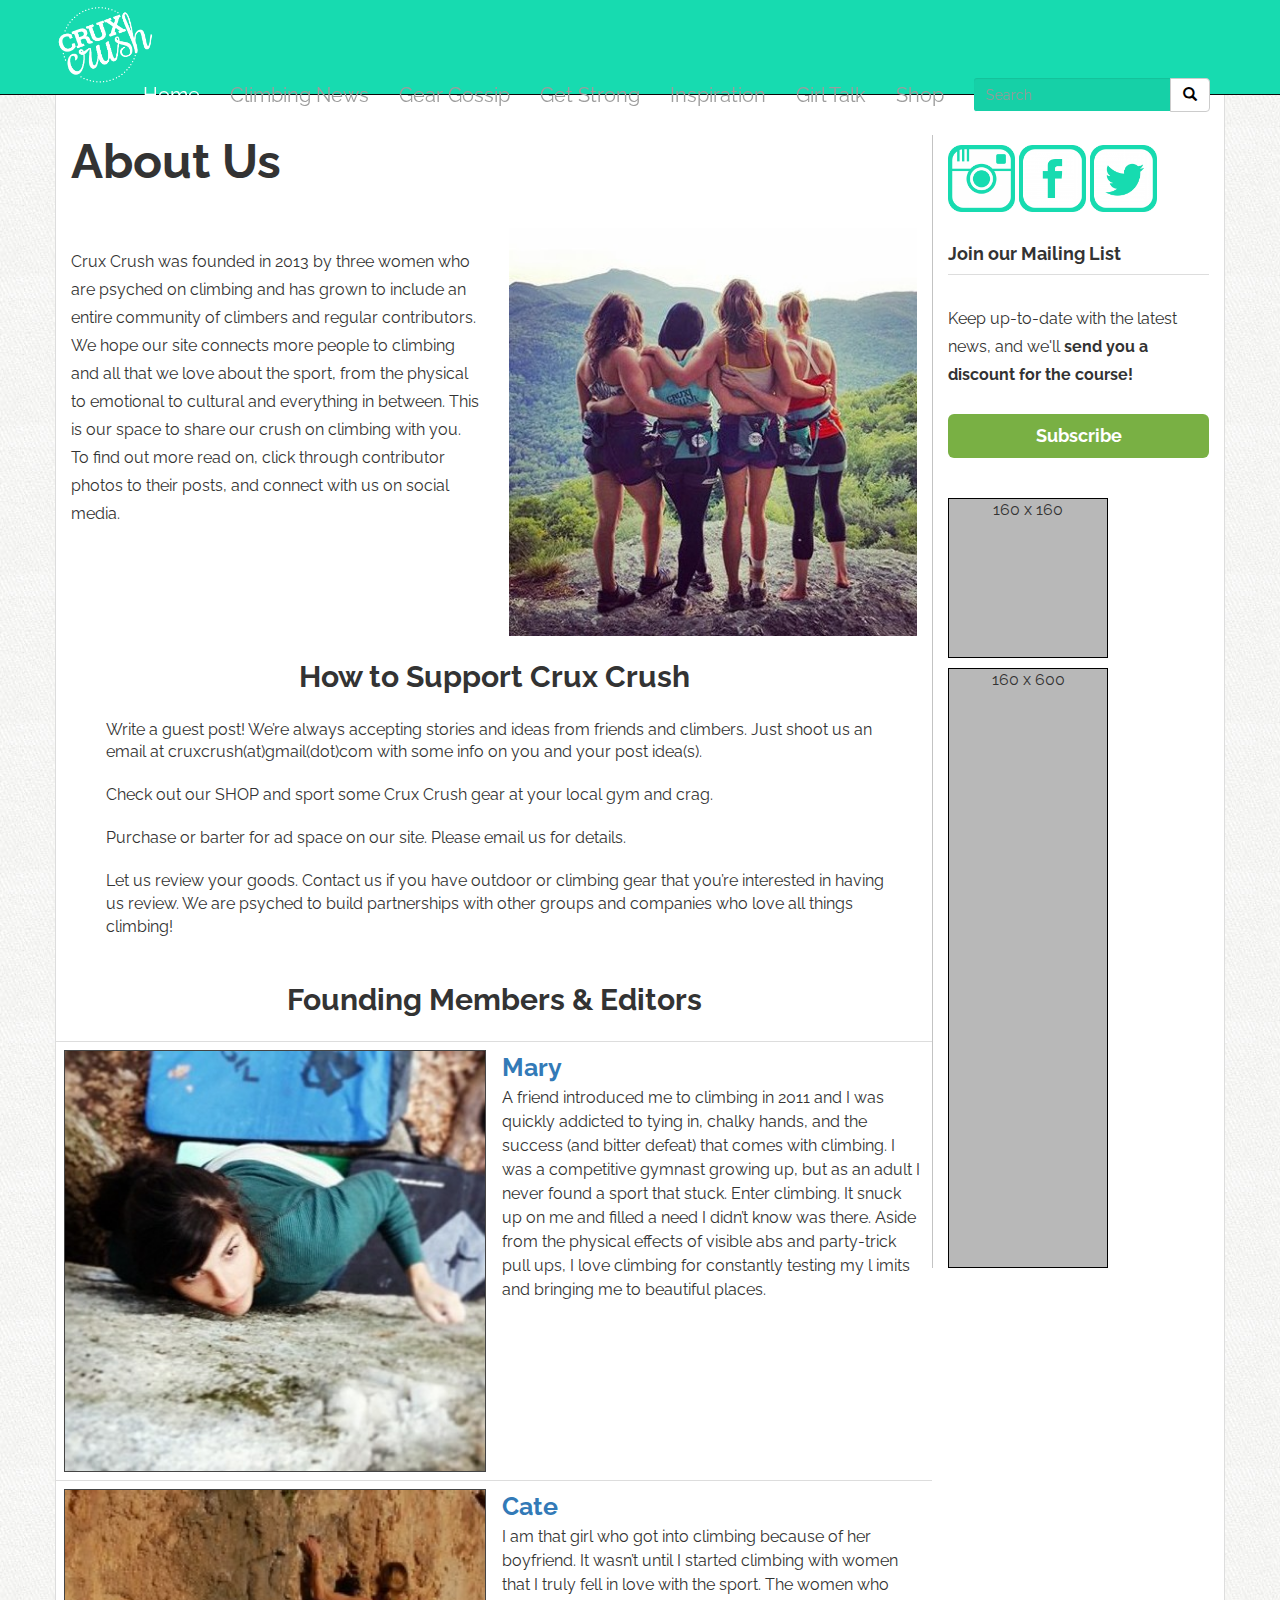
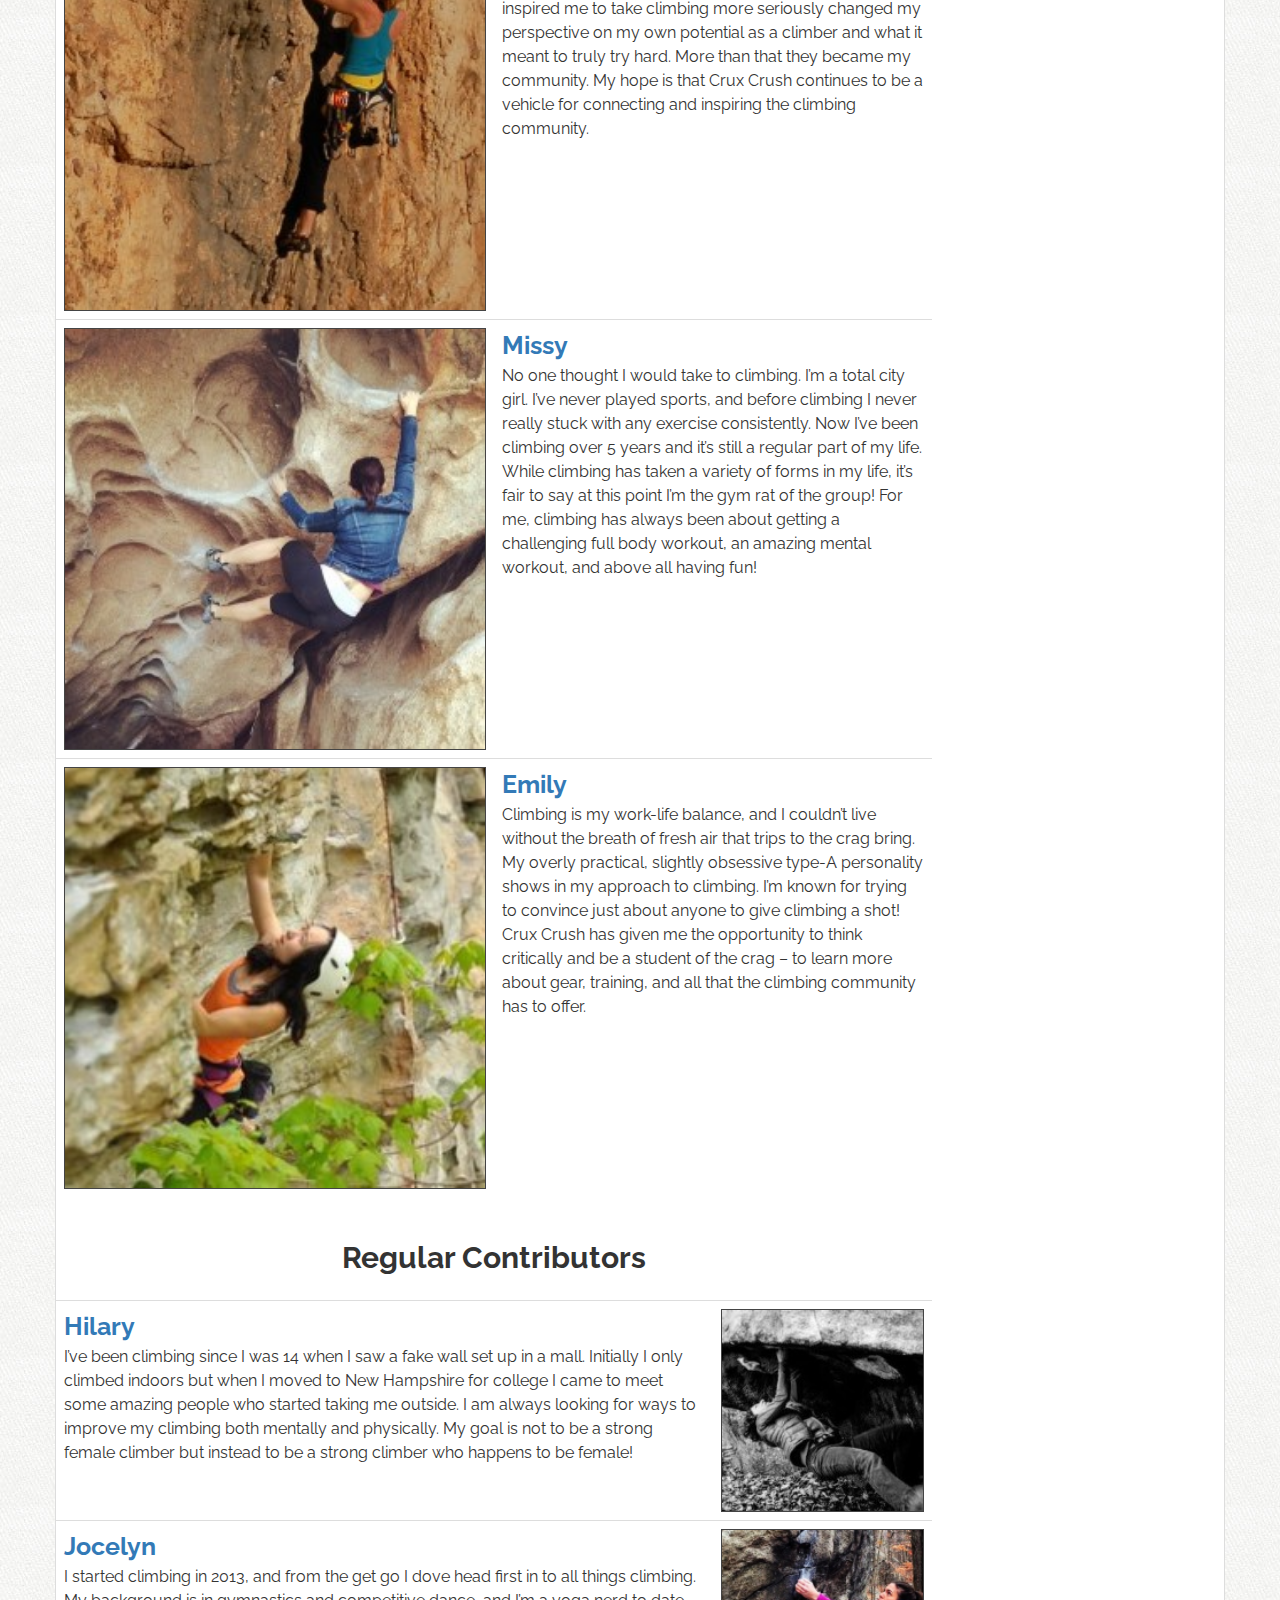
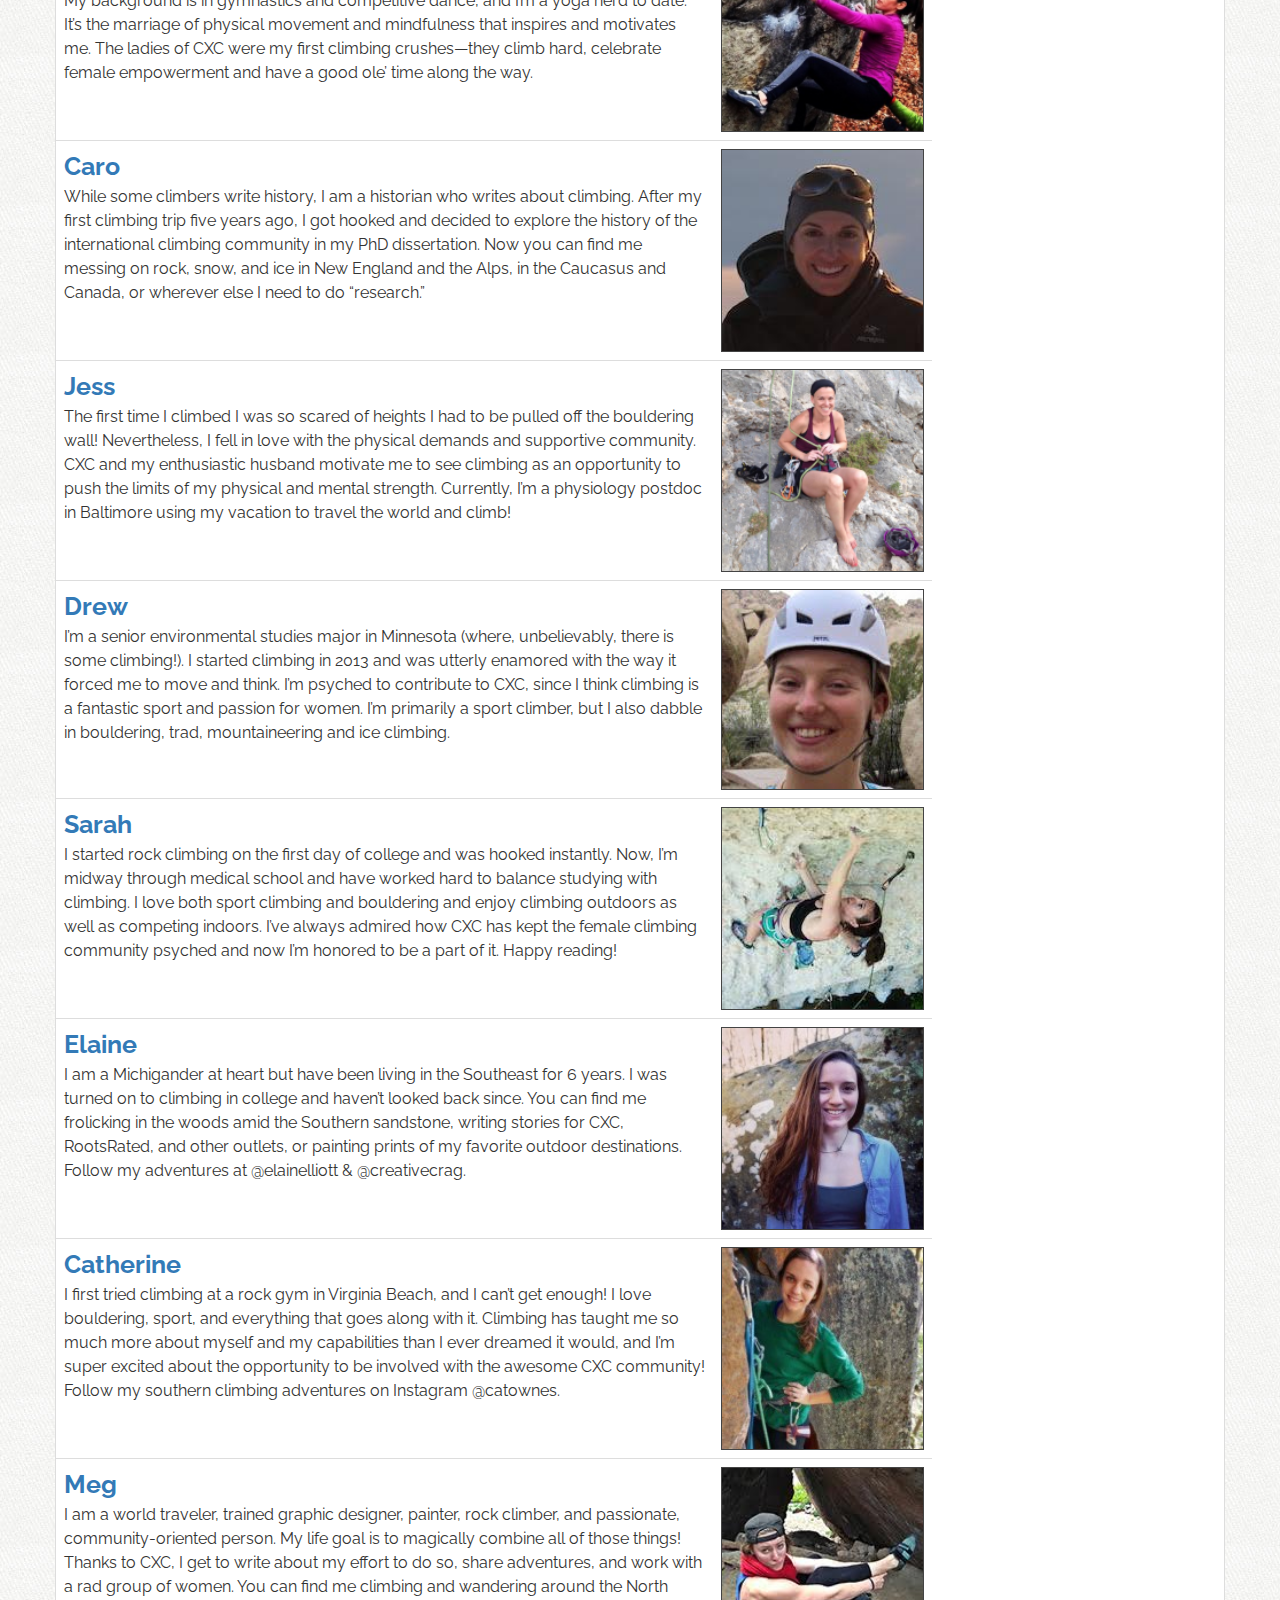
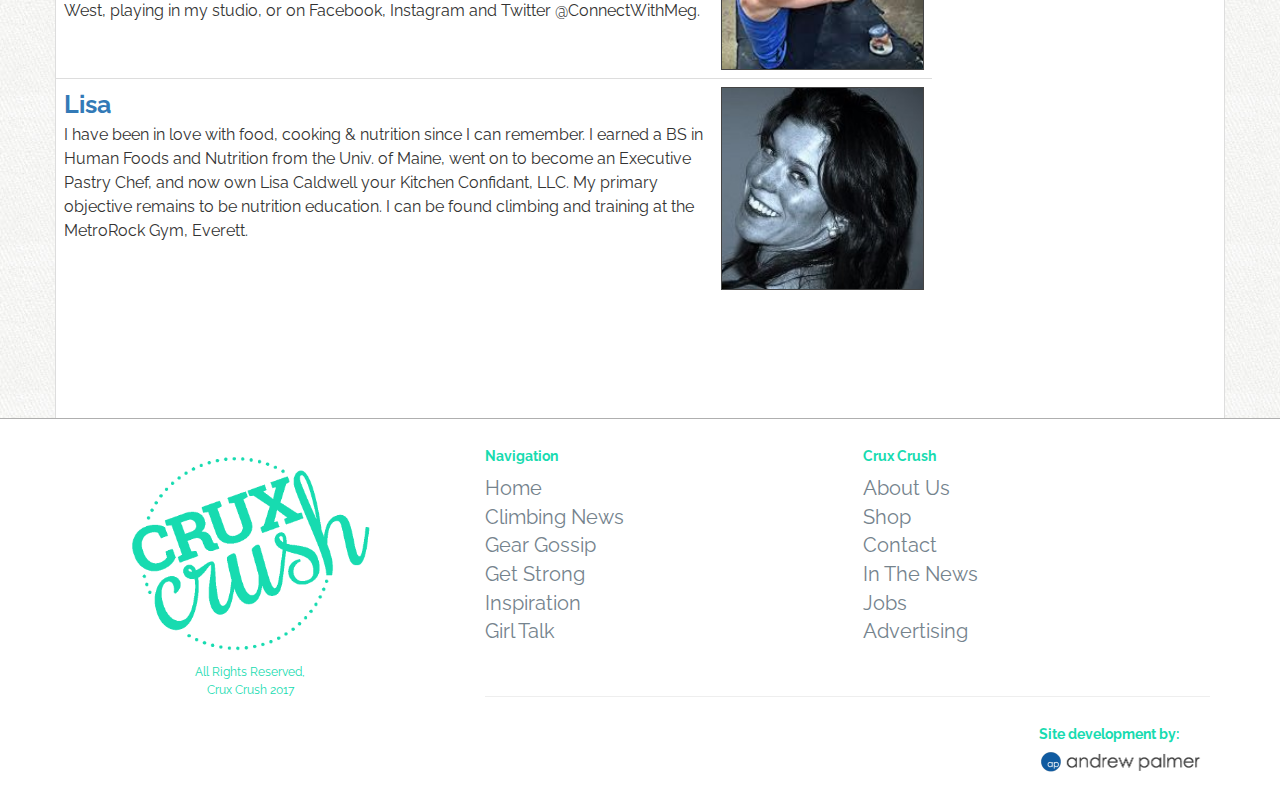
==== commit 04c6998b: "Updates navbar and footer" ====
--- a/about-us.html
+++ b/about-us.html
@@ -50,12 +50,20 @@
             <ul class="nav navbar-nav navbar-right non-mobile-menu">
               <li class="active"><a href="index.html">Home</a></li>
               <li>
-                <a data-toggle="collapse" data-parent="#accordion" href="#collapseResources">Resources</a>
+                <a data-toggle="collapse" data-parent="#accordion" href="#climbingNewsPanel">Climbing News</a>
               </li>
               <li>
-                <a data-toggle="collapse" data-parent="#accordion" href="#collapseTraining">Training</a>
-              </li>
-              <li><a href="index.html">Contact</a></li>
+                <a data-toggle="collapse" data-parent="#accordion" href="#gearGossipPanel">Gear Gossip</a>
+              </li>
+              <li>
+                <a data-toggle="collapse" data-parent="#accordion" href="#getStrongPanel">Get Strong</a>
+              </li>
+              <li>
+                <a data-toggle="collapse" data-parent="#accordion" href="#inspirationPanel">Inspiration</a>
+              </li>
+              <li>
+                <a data-toggle="collapse" data-parent="#accordion" href="#girlTalkPanel">Girl Talk</a>
+              </li>
               <li><a href="https://squareup.com/market/crux-crush" target="_blank">Shop</a></li>
               <li>
                 <form class="navbar-form">
@@ -75,57 +83,53 @@
             <ul class="nav navbar-nav navbar-right mobile-menu" id="accordion0" role="tablist" aria-multiselectable="true">
               <li class="active"><a href="index.html">Home</a></li>
               <li class="panel panel-default">
-                <div class="panel-heading" role="tab" id="headingOne">
+                <div class="panel-heading" role="tab" id="headingTwo">
                   <h4 class="panel-title">
-                    <a role="button" data-toggle="collapse" data-parent="#accordion0" href="#collapseOne" aria-expanded="true" aria-controls="collapseOne">
-                      Menu Option 1
+                    <a class="collapsed" role="button" data-toggle="collapse" data-parent="#accordion0" href="#climbingNews" aria-expanded="false" aria-controls="climbingNews">
+                      Climbing News
                     </a>
                   </h4>
                 </div>
-                <div id="collapseOne" class="panel-collapse collapse in" role="tabpanel" aria-labelledby="headingOne">
+                <div id="climbingNews" class="panel-collapse collapse" role="tabpanel" aria-labelledby="headingTwo">
                   <div class="panel-body">
                     <div class="row">
-                      <div class="col-xs-6">
-                        <h5>Subcategories</h5>
-                        <hr />
-                        <ul class="submenu-subcategories">
-                          <a href="category.html"><li class="submenu-subcategory-option">subcategory</li></a>
-                          <a href="category.html"><li class="submenu-subcategory-option">subcategory</li></a>
-                          <a href="category.html"><li class="submenu-subcategory-option">subcategory</li></a>
-                          <a href="category.html"><li class="submenu-subcategory-option">subcategory</li></a>
-                        </ul>
-                      </div>
-                      <div class="col-xs-6">
-                        <h5>Recommended</h5>
-                        <hr />
-                        <ul class="submenu-subcategories">
-                          <a href="post.html">
-                            <li class="submenu-subcategory-option">A title of an article will go here</li>
-                          </a>
-                          <a href="post.html">
-                            <li class="submenu-subcategory-option">Another title here</li>
-                          </a>
-                          <a href="post.html">
-                            <li class="submenu-subcategory-option">Another tile will go here</li>
-                          </a>
-                          <a href="post.html">
-                            <li class="submenu-subcategory-option">This will be a third title</li>
-                          </a>
-                        </ul>
-                      </div>
-                    </div>
-                  </div>
-                </div>
-              </li>
-              <div class="panel panel-default">
+                      <div class="col-xs-4">
+                        <div class="submenu-related-article">
+                          <a href="post.html">
+                            <img src="assets/img/climb.png" />
+                            <p class="article-thumbnail-title">How to crush a super long title that keeps on going</p>
+                          </a>
+                        </div>
+                      </div>
+                      <div class="col-xs-4">
+                        <div class="submenu-related-article">
+                          <a href="post.html">
+                            <img src="assets/img/climb.png" />
+                            <p class="article-thumbnail-title">How to crush a super long title that keeps on going</p>
+                          </a>
+                        </div>
+                      </div>
+                      <div class="col-xs-4">
+                        <div class="submenu-related-article">
+                          <a href="post.html">
+                            <img src="assets/img/climb.png" />
+                            <p class="article-thumbnail-title">How to crush a super long title that keeps on going</p>
+                          </a>
+                        </div>
+                      </div>
+                    </div>
+                  </div>
+                </div>
+              </li>
+              <li class="panel panel-default">
                 <div class="panel-heading" role="tab" id="headingTwo">
                   <h4 class="panel-title">
-                    <a class="collapsed" role="button" data-toggle="collapse" data-parent="#accordion0" href="#collapseTwo" aria-expanded="false" aria-controls="collapseTwo">
-                      Menu Option 2
+                    <a class="collapsed" role="button" data-toggle="collapse" data-parent="#accordion0" href="#gearGossip" aria-expanded="false" aria-controls="gearGossip">
+                      Gear Gossip
                     </a>
                   </h4>
                 </div>
-                <div id="collapseTwo" class="panel-collapse collapse" role="tabpanel" aria-labelledby="headingTwo">
+                <div id="gearGossip" class="panel-collapse collapse" role="tabpanel" aria-labelledby="headingTwo">
                   <div class="panel-body">
                     <div class="row">
                       <div class="col-xs-4">
@@ -155,58 +159,124 @@
                     </div>
                   </div>
                 </div>
-              </div>
-              <div class="panel panel-default">
-                <div class="panel-heading" role="tab" id="headingThree">
+              </li>
+              <li class="panel panel-default">
+                <div class="panel-heading" role="tab" id="headingTwo">
                   <h4 class="panel-title">
-                    <a class="collapsed" role="button" data-toggle="collapse" data-parent="#accordion0" href="#collapseThree" aria-expanded="false" aria-controls="collapseThree">
-                      Menu Option 3
+                    <a class="collapsed" role="button" data-toggle="collapse" data-parent="#accordion0" href="#getStrong" aria-expanded="false" aria-controls="getStrong">
+                      Get Strong
                     </a>
                   </h4>
                 </div>
-                <div id="collapseThree" class="panel-collapse collapse" role="tabpanel" aria-labelledby="headingThree">
+                <div id="getStrong" class="panel-collapse collapse" role="tabpanel" aria-labelledby="headingTwo">
                   <div class="panel-body">
                     <div class="row">
-                      <div class="col-xs-12">
-                        <h5>Recommended</h5>
-                        <hr />
-                        <ul class="submenu-subcategories">
-                          <a href="post.html">
-                            <li class="submenu-subcategory-option">A title of an article will go here</li>
-                          </a>
-                          <a href="post.html">
-                            <li class="submenu-subcategory-option">Another title here</li>
-                          </a>
-                          <a href="post.html">
-                            <li class="submenu-subcategory-option">Another tile will go here</li>
-                          </a>
-                          <a href="post.html">
-                            <li class="submenu-subcategory-option">This will be a third title</li>
-                          </a>
-                        </ul>
-                      </div>
-                    </div>
-                  </div>
-                </div>
-              </div>
-              <div class="panel panel-default">
-                <div class="panel-heading" role="tab" id="headingFour">
+                      <div class="col-xs-4">
+                        <div class="submenu-related-article">
+                          <a href="post.html">
+                            <img src="assets/img/climb.png" />
+                            <p class="article-thumbnail-title">How to crush a super long title that keeps on going</p>
+                          </a>
+                        </div>
+                      </div>
+                      <div class="col-xs-4">
+                        <div class="submenu-related-article">
+                          <a href="post.html">
+                            <img src="assets/img/climb.png" />
+                            <p class="article-thumbnail-title">How to crush a super long title that keeps on going</p>
+                          </a>
+                        </div>
+                      </div>
+                      <div class="col-xs-4">
+                        <div class="submenu-related-article">
+                          <a href="post.html">
+                            <img src="assets/img/climb.png" />
+                            <p class="article-thumbnail-title">How to crush a super long title that keeps on going</p>
+                          </a>
+                        </div>
+                      </div>
+                    </div>
+                  </div>
+                </div>
+              </li>
+              <li class="panel panel-default">
+                <div class="panel-heading" role="tab" id="headingTwo">
                   <h4 class="panel-title">
-                    <a class="collapsed" role="button" data-toggle="collapse" data-parent="#accordion0" href="#collapseFour" aria-expanded="false" aria-controls="collapseFour">
-                      Menu Option 4
+                    <a class="collapsed" role="button" data-toggle="collapse" data-parent="#accordion0" href="#inspiration" aria-expanded="false" aria-controls="inspiration">
+                      Inspiration
                     </a>
                   </h4>
                 </div>
-                <div id="collapseFour" class="panel-collapse collapse" role="tabpanel" aria-labelledby="headingFour">
+                <div id="inspiration" class="panel-collapse collapse" role="tabpanel" aria-labelledby="headingTwo">
                   <div class="panel-body">
                     <div class="row">
-                      <div class="col-xs-12">
-                        <h5>Something else entirely</h5>
-                      </div>
-                    </div>
-                  </div>
-                </div>
-              </div>
+                      <div class="col-xs-4">
+                        <div class="submenu-related-article">
+                          <a href="post.html">
+                            <img src="assets/img/climb.png" />
+                            <p class="article-thumbnail-title">How to crush a super long title that keeps on going</p>
+                          </a>
+                        </div>
+                      </div>
+                      <div class="col-xs-4">
+                        <div class="submenu-related-article">
+                          <a href="post.html">
+                            <img src="assets/img/climb.png" />
+                            <p class="article-thumbnail-title">How to crush a super long title that keeps on going</p>
+                          </a>
+                        </div>
+                      </div>
+                      <div class="col-xs-4">
+                        <div class="submenu-related-article">
+                          <a href="post.html">
+                            <img src="assets/img/climb.png" />
+                            <p class="article-thumbnail-title">How to crush a super long title that keeps on going</p>
+                          </a>
+                        </div>
+                      </div>
+                    </div>
+                  </div>
+                </div>
+              </li>
+              <li class="panel panel-default">
+                <div class="panel-heading" role="tab" id="headingTwo">
+                  <h4 class="panel-title">
+                    <a class="collapsed" role="button" data-toggle="collapse" data-parent="#accordion0" href="#girlTalk" aria-expanded="false" aria-controls="girlTalk">
+                      Girl Talk
+                    </a>
+                  </h4>
+                </div>
+                <div id="girlTalk" class="panel-collapse collapse" role="tabpanel" aria-labelledby="headingTwo">
+                  <div class="panel-body">
+                    <div class="row">
+                      <div class="col-xs-4">
+                        <div class="submenu-related-article">
+                          <a href="post.html">
+                            <img src="assets/img/climb.png" />
+                            <p class="article-thumbnail-title">How to crush a super long title that keeps on going</p>
+                          </a>
+                        </div>
+                      </div>
+                      <div class="col-xs-4">
+                        <div class="submenu-related-article">
+                          <a href="post.html">
+                            <img src="assets/img/climb.png" />
+                            <p class="article-thumbnail-title">How to crush a super long title that keeps on going</p>
+                          </a>
+                        </div>
+                      </div>
+                      <div class="col-xs-4">
+                        <div class="submenu-related-article">
+                          <a href="post.html">
+                            <img src="assets/img/climb.png" />
+                            <p class="article-thumbnail-title">How to crush a super long title that keeps on going</p>
+                          </a>
+                        </div>
+                      </div>
+                    </div>
+                  </div>
+                </div>
+              </li>
             </ul>
             <!-- mobile menu -->
           </div>
@@ -215,11 +285,11 @@
       <!-- desktop submenu -->
       <div class="panel-group non-mobile-menu" id="accordion">
         <div class="panel panel-default">
-          <div id="collapseResources" class="panel-collapse collapse">
+          <div id="climbingNewsPanel" class="panel-collapse collapse">
             <div class="panel-body submenu">
               <div class="giant-screen-settings">
                 <div class="col-md-3 col-sm-3 col-xs-3">
-                  <h4 class="submenu-header">Resources Categories:</h4>
+                  <h4 class="submenu-header">Climbing News Categories:</h4>
                   <hr />
                   <ul class="submenu-subcategories">
                     <a href="category.html"><li class="submenu-subcategory-option">subcategory</li></a>
@@ -285,11 +355,221 @@
           </div>
         </div>
         <div class="panel panel-default">
-          <div id="collapseTraining" class="panel-collapse collapse">
+          <div id="gearGossipPanel" class="panel-collapse collapse">
             <div class="panel-body submenu">
               <div class="giant-screen-settings">
                 <div class="col-md-3 col-sm-3 col-xs-3">
-                  <h4 class="submenu-header">Training Categories:</h4>
+                  <h4 class="submenu-header">Gear Gossip Categories:</h4>
+                  <hr />
+                  <ul class="submenu-subcategories">
+                    <a href="category.html"><li class="submenu-subcategory-option">subcategory</li></a>
+                    <a href="category.html"><li class="submenu-subcategory-option">subcategory</li></a>
+                    <a href="category.html"><li class="submenu-subcategory-option">subcategory</li></a>
+                    <a href="category.html"><li class="submenu-subcategory-option">subcategory</li></a>
+                  </ul>
+                </div>
+                <div class="col-md-9 col-sm-9 col-xs-9 recommended-articles-section">
+                  <div class="row">
+                    <h4 class="submenu-header">Recommended:</h4>
+                    <hr />
+                  </div>
+                  <div class="row">
+                    <div class="col-md-3 col-sm-3 col-xs-3">
+                      <div class="submenu-related-article">
+                        <a href="post.html">
+                          <img src="assets/img/climb.png" />
+                          <div class="article-thumbnail-info">
+                            <p class="article-thumbnail-title">How to crush a super long title that keeps on going</p>
+                            <a href="author.html"><p class="article-thumbnail-author">Bodie Bear</p></a>
+                          </div>
+                        </a>
+                      </div>
+                    </div>
+                    <div class="col-md-3 col-sm-3 col-xs-3">
+                      <div class="submenu-related-article">
+                        <a href="post.html">
+                          <img src="assets/img/climb.png" />
+                          <div class="article-thumbnail-info">
+                            <p class="article-thumbnail-title">How to crush a super long title that keeps on going</p>
+                            <a href="author.html"><p class="article-thumbnail-author">Bodie Bear</p></a>
+                          </div>
+                        </a>
+                      </div>
+                    </div>
+                    <div class="col-md-3 col-sm-3 col-xs-3">
+                      <div class="submenu-related-article">
+                        <a href="post.html">
+                          <img src="assets/img/climb.png" />
+                          <div class="article-thumbnail-info">
+                            <p class="article-thumbnail-title">How to crush a super long title that keeps on going</p>
+                            <a href="author.html"><p class="article-thumbnail-author">Bodie Bear</p></a>
+                          </div>
+                        </a>
+                      </div>
+                    </div>
+                    <div class="col-md-3 col-sm-3 col-xs-3">
+                      <div class="submenu-related-article">
+                        <a href="post.html">
+                          <img src="assets/img/climb.png" />
+                          <div class="article-thumbnail-info">
+                            <p class="article-thumbnail-title">How to crush a super long title that keeps on going</p>
+                            <a href="author.html"><p class="article-thumbnail-author">Bodie Bear</p></a>
+                          </div>
+                        </a>
+                      </div>
+                    </div>
+                  </div>
+                </div>
+              </div>
+            </div>
+          </div>
+        </div>
+        <div class="panel panel-default">
+          <div id="getStrongPanel" class="panel-collapse collapse">
+            <div class="panel-body submenu">
+              <div class="giant-screen-settings">
+                <div class="col-md-3 col-sm-3 col-xs-3">
+                  <h4 class="submenu-header">Get Strong Categories:</h4>
+                  <hr />
+                  <ul class="submenu-subcategories">
+                    <a href="category.html"><li class="submenu-subcategory-option">subcategory</li></a>
+                    <a href="category.html"><li class="submenu-subcategory-option">subcategory</li></a>
+                    <a href="category.html"><li class="submenu-subcategory-option">subcategory</li></a>
+                    <a href="category.html"><li class="submenu-subcategory-option">subcategory</li></a>
+                  </ul>
+                </div>
+                <div class="col-md-9 col-sm-9 col-xs-9 recommended-articles-section">
+                  <div class="row">
+                    <h4 class="submenu-header">Recommended:</h4>
+                    <hr />
+                  </div>
+                  <div class="row">
+                    <div class="col-md-3 col-sm-3 col-xs-3">
+                      <div class="submenu-related-article">
+                        <a href="post.html">
+                          <img src="assets/img/climb.png" />
+                          <div class="article-thumbnail-info">
+                            <p class="article-thumbnail-title">How to crush a super long title that keeps on going</p>
+                            <a href="author.html"><p class="article-thumbnail-author">Bodie Bear</p></a>
+                          </div>
+                        </a>
+                      </div>
+                    </div>
+                    <div class="col-md-3 col-sm-3 col-xs-3">
+                      <div class="submenu-related-article">
+                        <a href="post.html">
+                          <img src="assets/img/climb.png" />
+                          <div class="article-thumbnail-info">
+                            <p class="article-thumbnail-title">How to crush a super long title that keeps on going</p>
+                            <a href="author.html"><p class="article-thumbnail-author">Bodie Bear</p></a>
+                          </div>
+                        </a>
+                      </div>
+                    </div>
+                    <div class="col-md-3 col-sm-3 col-xs-3">
+                      <div class="submenu-related-article">
+                        <a href="post.html">
+                          <img src="assets/img/climb.png" />
+                          <div class="article-thumbnail-info">
+                            <p class="article-thumbnail-title">How to crush a super long title that keeps on going</p>
+                            <a href="author.html"><p class="article-thumbnail-author">Bodie Bear</p></a>
+                          </div>
+                        </a>
+                      </div>
+                    </div>
+                    <div class="col-md-3 col-sm-3 col-xs-3">
+                      <div class="submenu-related-article">
+                        <a href="post.html">
+                          <img src="assets/img/climb.png" />
+                          <div class="article-thumbnail-info">
+                            <p class="article-thumbnail-title">How to crush a super long title that keeps on going</p>
+                            <a href="author.html"><p class="article-thumbnail-author">Bodie Bear</p></a>
+                          </div>
+                        </a>
+                      </div>
+                    </div>
+                  </div>
+                </div>
+              </div>
+            </div>
+          </div>
+        </div>
+        <div class="panel panel-default">
+          <div id="inspirationPanel" class="panel-collapse collapse">
+            <div class="panel-body submenu">
+              <div class="giant-screen-settings">
+                <div class="col-md-3 col-sm-3 col-xs-3">
+                  <h4 class="submenu-header">Inspiration Categories:</h4>
+                  <hr />
+                  <ul class="submenu-subcategories">
+                    <a href="category.html"><li class="submenu-subcategory-option">subcategory</li></a>
+                    <a href="category.html"><li class="submenu-subcategory-option">subcategory</li></a>
+                    <a href="category.html"><li class="submenu-subcategory-option">subcategory</li></a>
+                    <a href="category.html"><li class="submenu-subcategory-option">subcategory</li></a>
+                  </ul>
+                </div>
+                <div class="col-md-9 col-sm-9 col-xs-9 recommended-articles-section">
+                  <div class="row">
+                    <h4 class="submenu-header">Recommended:</h4>
+                    <hr />
+                  </div>
+                  <div class="row">
+                    <div class="col-md-3 col-sm-3 col-xs-3">
+                      <div class="submenu-related-article">
+                        <a href="post.html">
+                          <img src="assets/img/climb.png" />
+                          <div class="article-thumbnail-info">
+                            <p class="article-thumbnail-title">How to crush a super long title that keeps on going</p>
+                            <a href="author.html"><p class="article-thumbnail-author">Bodie Bear</p></a>
+                          </div>
+                        </a>
+                      </div>
+                    </div>
+                    <div class="col-md-3 col-sm-3 col-xs-3">
+                      <div class="submenu-related-article">
+                        <a href="post.html">
+                          <img src="assets/img/climb.png" />
+                          <div class="article-thumbnail-info">
+                            <p class="article-thumbnail-title">How to crush a super long title that keeps on going</p>
+                            <a href="author.html"><p class="article-thumbnail-author">Bodie Bear</p></a>
+                          </div>
+                        </a>
+                      </div>
+                    </div>
+                    <div class="col-md-3 col-sm-3 col-xs-3">
+                      <div class="submenu-related-article">
+                        <a href="post.html">
+                          <img src="assets/img/climb.png" />
+                          <div class="article-thumbnail-info">
+                            <p class="article-thumbnail-title">How to crush a super long title that keeps on going</p>
+                            <a href="author.html"><p class="article-thumbnail-author">Bodie Bear</p></a>
+                          </div>
+                        </a>
+                      </div>
+                    </div>
+                    <div class="col-md-3 col-sm-3 col-xs-3">
+                      <div class="submenu-related-article">
+                        <a href="post.html">
+                          <img src="assets/img/climb.png" />
+                          <div class="article-thumbnail-info">
+                            <p class="article-thumbnail-title">How to crush a super long title that keeps on going</p>
+                            <a href="author.html"><p class="article-thumbnail-author">Bodie Bear</p></a>
+                          </div>
+                        </a>
+                      </div>
+                    </div>
+                  </div>
+                </div>
+              </div>
+            </div>
+          </div>
+        </div>
+        <div class="panel panel-default">
+          <div id="girlTalkPanel" class="panel-collapse collapse">
+            <div class="panel-body submenu">
+              <div class="giant-screen-settings">
+                <div class="col-md-3 col-sm-3 col-xs-3">
+                  <h4 class="submenu-header">Girl Talk Categories:</h4>
                   <hr />
                   <ul class="submenu-subcategories">
                     <a href="category.html"><li class="submenu-subcategory-option">subcategory</li></a>
@@ -401,10 +681,10 @@
             <table class="table">
               <tr>
                 <td>
-                  <img src="assets/img/cc-mary.jpg" class="founder-img" />
+                  <a href="author.html"><img src="assets/img/cc-mary.jpg" class="founder-img" /></a>
                 </td>
                 <td>
-                  <div class="founder-name">Mary</div>
+                  <div class="founder-name"><a href="author.html">Mary</a></div>
                   <div class="founder-bio">
                     A friend introduced me to climbing in 2011 and I was quickly addicted to
                     tying in, chalky hands, and the success (and bitter defeat) that comes with
@@ -418,10 +698,10 @@
               </tr>
               <tr>
                 <td>
-                  <img src="assets/img/cc-cate.jpg" class="founder-img" />
+                  <a href="author.html"><img src="assets/img/cc-cate.jpg" class="founder-img" /></a>
                 </td>
                 <td>
-                  <div class="founder-name">Cate</div>
+                  <div class="founder-name"><a href="author.html">Cate</a></div>
                   <div class="founder-bio">
                     I am that girl who got into climbing because of her boyfriend. It wasn’t
                     until I started climbing with women that I truly fell in love with the
@@ -435,10 +715,10 @@
               </tr>
               <tr>
                 <td>
-                  <img src="assets/img/cc-missy.jpg" class="founder-img" />
+                  <a href="author.html"><img src="assets/img/cc-missy.jpg" class="founder-img" /></a>
                 </td>
                 <td>
-                  <div class="founder-name">Missy</div>
+                  <div class="founder-name"><a href="author.html">Missy</a></div>
                   <div class="founder-bio">
                     No one thought I would take to climbing. I’m a total city girl. I’ve never
                     played sports, and before climbing I never really stuck with any exercise
@@ -452,10 +732,10 @@
               </tr>
               <tr>
                 <td>
-                  <img src="assets/img/cc-emily.jpg" class="founder-img" />
+                  <a href="author.html"><img src="assets/img/cc-emily.jpg" class="founder-img" /></a>
                 </td>
                 <td>
-                  <div class="founder-name">Emily</div>
+                  <div class="founder-name"><a href="author.html">Emily</a></div>
                   <div class="founder-bio">
                     Climbing is my work-life balance, and I couldn’t live without the breath of
                     fresh air that trips to the crag bring. My overly practical, slightly
@@ -476,112 +756,112 @@
             <table class="table">
               <tr>
                 <td class="contributor">
-                  <div class="founder-name">Hilary</div>
+                  <div class="founder-name"><a href="author.html">Hilary</a></div>
                   <div class="founder-bio">
                     I’ve been climbing since I was 14 when I saw a fake wall set up in a mall. Initially I only climbed indoors but when I moved to New Hampshire for college I came to meet some amazing people who started taking me outside. I am always looking for ways to improve my climbing both mentally and physically. My goal is not to be a strong female climber but instead to be a strong climber who happens to be female!
                   </div>
                 </td>
                 <td class="contributor-img">
-                  <img src="assets/img/cc-hilary.jpg" />
+                  <a href="author.html"><img src="assets/img/cc-hilary.jpg" class="founder-img" /></a>
                 </td>
               </tr>
               <tr>
                 <td class="contributor">
-                  <div class="founder-name">Jocelyn</div>
+                  <div class="founder-name"><a href="author.html">Jocelyn</a></div>
                   <div class="founder-bio">
                     I started climbing in 2013, and from the get go I dove head first in to all things climbing. My background is in gymnastics and competitive dance, and I’m a yoga nerd to date. It’s the marriage of physical movement and mindfulness that inspires and motivates me. The ladies of CXC were my first climbing crushes—they climb hard, celebrate female empowerment and have a good ole’ time along the way.
                   </div>
                 </td>
                 <td class="contributor-img">
-                  <img src="assets/img/cc-jocelyn.png" class="founder-img" />
+                  <a href="author.html"><img src="assets/img/cc-jocelyn.png" class="founder-img" /></a>
                 </td>
               </tr>
               <tr>
                 <td class="contributor">
-                  <div class="founder-name">Caro</div>
+                  <div class="founder-name"><a href="author.html">Caro</a></div>
                   <div class="founder-bio">
                     While some climbers write history, I am a historian who writes about climbing. After my first climbing trip five years ago, I got hooked and decided to explore the history of the international climbing community in my PhD dissertation. Now you can find me messing on rock, snow, and ice in New England and the Alps, in the Caucasus and Canada, or wherever else I need to do “research.”
                   </div>
                 </td>
                 <td class="contributor-img">
-                  <img src="assets/img/cc-caro.jpeg" class="founder-img" />
+                  <a href="author.html"><img src="assets/img/cc-caro.jpeg" class="founder-img" /></a>
                 </td>
               </tr>
               <tr>
                 <td class="contributor">
-                  <div class="founder-name">Jess</div>
+                  <div class="founder-name"><a href="author.html">Jess</a></div>
                   <div class="founder-bio">
                     The first time I climbed I was so scared of heights I had to be pulled off the bouldering wall! Nevertheless, I fell in love with the physical demands and supportive community. CXC and my enthusiastic husband motivate me to see climbing as an opportunity to push the limits of my physical and mental strength. Currently, I’m a physiology postdoc in Baltimore using my vacation to travel the world and climb!
                   </div>
                 </td>
                 <td class="contributor-img">
-                  <img src="assets/img/cc-jess.png" class="founder-img" />
+                  <a href="author.html"><img src="assets/img/cc-jess.png" class="founder-img" /></a>
                 </td>
               </tr>
               <tr>
                 <td class="contributor">
-                  <div class="founder-name">Drew</div>
+                  <div class="founder-name"><a href="author.html">Drew</a></div>
                   <div class="founder-bio">
                     I’m a senior environmental studies major in Minnesota (where, unbelievably, there is some climbing!). I started climbing in 2013 and was utterly enamored with the way it forced me to move and think. I’m psyched to contribute to CXC, since I think climbing is a fantastic sport and passion for women. I’m primarily a sport climber, but I also dabble in bouldering, trad, mountaineering and ice climbing.
                   </div>
                 </td>
                 <td class="contributor-img">
-                  <img src="assets/img/cc-drew.jpg" class="founder-img" />
+                  <a href="author.html"><img src="assets/img/cc-drew.jpg" class="founder-img" /></a>
                 </td>
               </tr>
               <tr>
                 <td class="contributor">
-                  <div class="founder-name">Sarah</div>
+                  <div class="founder-name"><a href="author.html">Sarah</a></div>
                   <div class="founder-bio">
                     I started rock climbing on the first day of college and was hooked instantly. Now, I’m midway through medical school and have worked hard to balance studying with climbing. I love both sport climbing and bouldering and enjoy climbing outdoors as well as competing indoors. I’ve always admired how CXC has kept the female climbing community psyched and now I’m honored to be a part of it. Happy reading!
                   </div>
                 </td>
                 <td class="contributor-img">
-                  <img src="assets/img/cc-sarah.jpeg" class="founder-img" />
+                  <a href="author.html"><img src="assets/img/cc-sarah.jpeg" class="founder-img" /></a>
                 </td>
               </tr>
               <tr>
                 <td class="contributor">
-                  <div class="founder-name">Elaine</div>
+                  <div class="founder-name"><a href="author.html">Elaine</a></div>
                   <div class="founder-bio">
                     I am a Michigander at heart but have been living in the Southeast for 6 years. I was turned on to climbing in college and haven’t looked back since. You can find me frolicking in the woods amid the Southern sandstone, writing stories for CXC, RootsRated, and other outlets, or painting prints of my favorite outdoor destinations. Follow my adventures at @elainelliott &amp; @creativecrag.
                   </div>
                 </td>
                 <td class="contributor-img">
-                  <img src="assets/img/cc-elaine.jpeg" class="founder-img" />
+                  <a href="author.html"><img src="assets/img/cc-elaine.jpeg" class="founder-img" /></a>
                 </td>
               </tr>
               <tr>
                 <td class="contributor">
-                  <div class="founder-name">Catherine</div>
+                  <div class="founder-name"><a href="author.html">Catherine</a></div>
                   <div class="founder-bio">
                     I first tried climbing at a rock gym in Virginia Beach, and I can’t get enough! I love bouldering, sport, and everything that goes along with it. Climbing has taught me so much more about myself and my capabilities than I ever dreamed it would, and I’m super excited about the opportunity to be involved with the awesome CXC community! Follow my southern climbing adventures on Instagram @catownes.
                   </div>
                 </td>
                 <td class="contributor-img">
-                  <img src="assets/img/cc-catherine.jpg" class="founder-img" />
+                  <a href="author.html"><img src="assets/img/cc-catherine.jpg" class="founder-img" /></a>
                 </td>
               </tr>
               <tr>
                 <td class="contributor">
-                  <div class="founder-name">Meg</div>
+                  <div class="founder-name"><a href="author.html">Meg</a></div>
                   <div class="founder-bio">
                     I am a world traveler, trained graphic designer, painter, rock climber, and passionate, community-oriented person. My life goal is to magically combine all of those things! Thanks to CXC, I get to write about my effort to do so, share adventures, and work with a rad group of women. You can find me climbing and wandering around the North West, playing in my studio, or on Facebook, Instagram and Twitter @ConnectWithMeg.
                   </div>
                 </td>
                 <td class="contributor-img">
-                  <img src="assets/img/cc-meg.jpg" class="founder-img" />
+                  <a href="author.html"><img src="assets/img/cc-meg.jpg" class="founder-img" /></a>
                 </td>
               </tr>
               <tr>
                 <td class="contributor">
-                  <div class="founder-name">Lisa</div>
+                  <div class="founder-name"><a href="author.html">Lisa</a></div>
                   <div class="founder-bio">
                     I have been in love with food, cooking &amp; nutrition since I can remember. I earned a BS in Human Foods and Nutrition from the Univ. of Maine, went on to become an Executive Pastry Chef, and now own Lisa Caldwell your Kitchen Confidant, LLC. My primary objective remains to be nutrition education. I can be found climbing and training at the MetroRock Gym, Everett.
                   </div>
                 </td>
                 <td class="contributor-img">
-                  <img src="assets/img/cc-lisa.jpg" class="founder-img" />
+                  <a href="author.html"><img src="assets/img/cc-lisa.jpg" class="founder-img" /></a>
                 </td>
               </tr>
             </table>
@@ -631,12 +911,14 @@
           <div class="row">
             <div class="col-md-6 col-sm-6 col-xs-6">
               <nav>
-                <h5>Nav</h5>
+                <h5>Navigation</h5>
                 <ul class="list-unstyled">
                   <li><a href="index.html">Home</a></li>
-                  <li><a href="category.html">Training</a></li>
-                  <li><a href="category.html">Resources</a></li>
-                  <li><a href="">Contact</a></li>
+                  <li><a href="category.html">Climbing News</a></li>
+                  <li><a href="category.html">Gear Gossip</a></li>
+                  <li><a href="category.html">Get Strong</a></li>
+                  <li><a href="category.html">Inspiration</a></li>
+                  <li><a href="category.html">Girl Talk</a></li>
                 </ul>
               </nav>
             </div>
@@ -645,11 +927,11 @@
                 <h5>Crux Crush</h5>
                 <ul class="list-unstyled">
                   <li><a href="about-us.html">About Us</a></li>
-                  <li><a href="">Team</a></li>
-                  <li><a href="">Contact</a></li>
+                  <li><a href="https://squareup.com/market/crux-crush" target="_blank">Shop</a></li>
+                  <li><a href="contact.html">Contact</a></li>
                   <li><a href="in-the-news.html">In The News</a></li>
-                  <li><a href="">Jobs</a></li>
-                  <li><a href="">Advertising</a></li>
+                  <li><a href="jobs-and-advertising.html">Jobs</a></li>
+                  <li><a href="jobs-and-advertising.html">Advertising</a></li>
                 </ul>
               </nav>
             </div>
--- a/assets/css/custom.css
+++ b/assets/css/custom.css
@@ -1,6 +1,6 @@
 /* COLOUR REFERENCES
 
-Green:		#79b044
+CruxCrushGreen:		#17dbb0
 Salmon:		#dd5638
 Blue Gray:  #3e4249
 
@@ -1448,6 +1448,10 @@
 #about-us-panel-content td.contributor { width: 75%; }
 #about-us-panel-content td.contributor-img { width: 25%; }
 
+#about-us-panel-content a:hover {
+  color: #17dbb0;
+}
+
 .about-us-section-header {
   text-align: center;
   margin: 20px 0 20px;
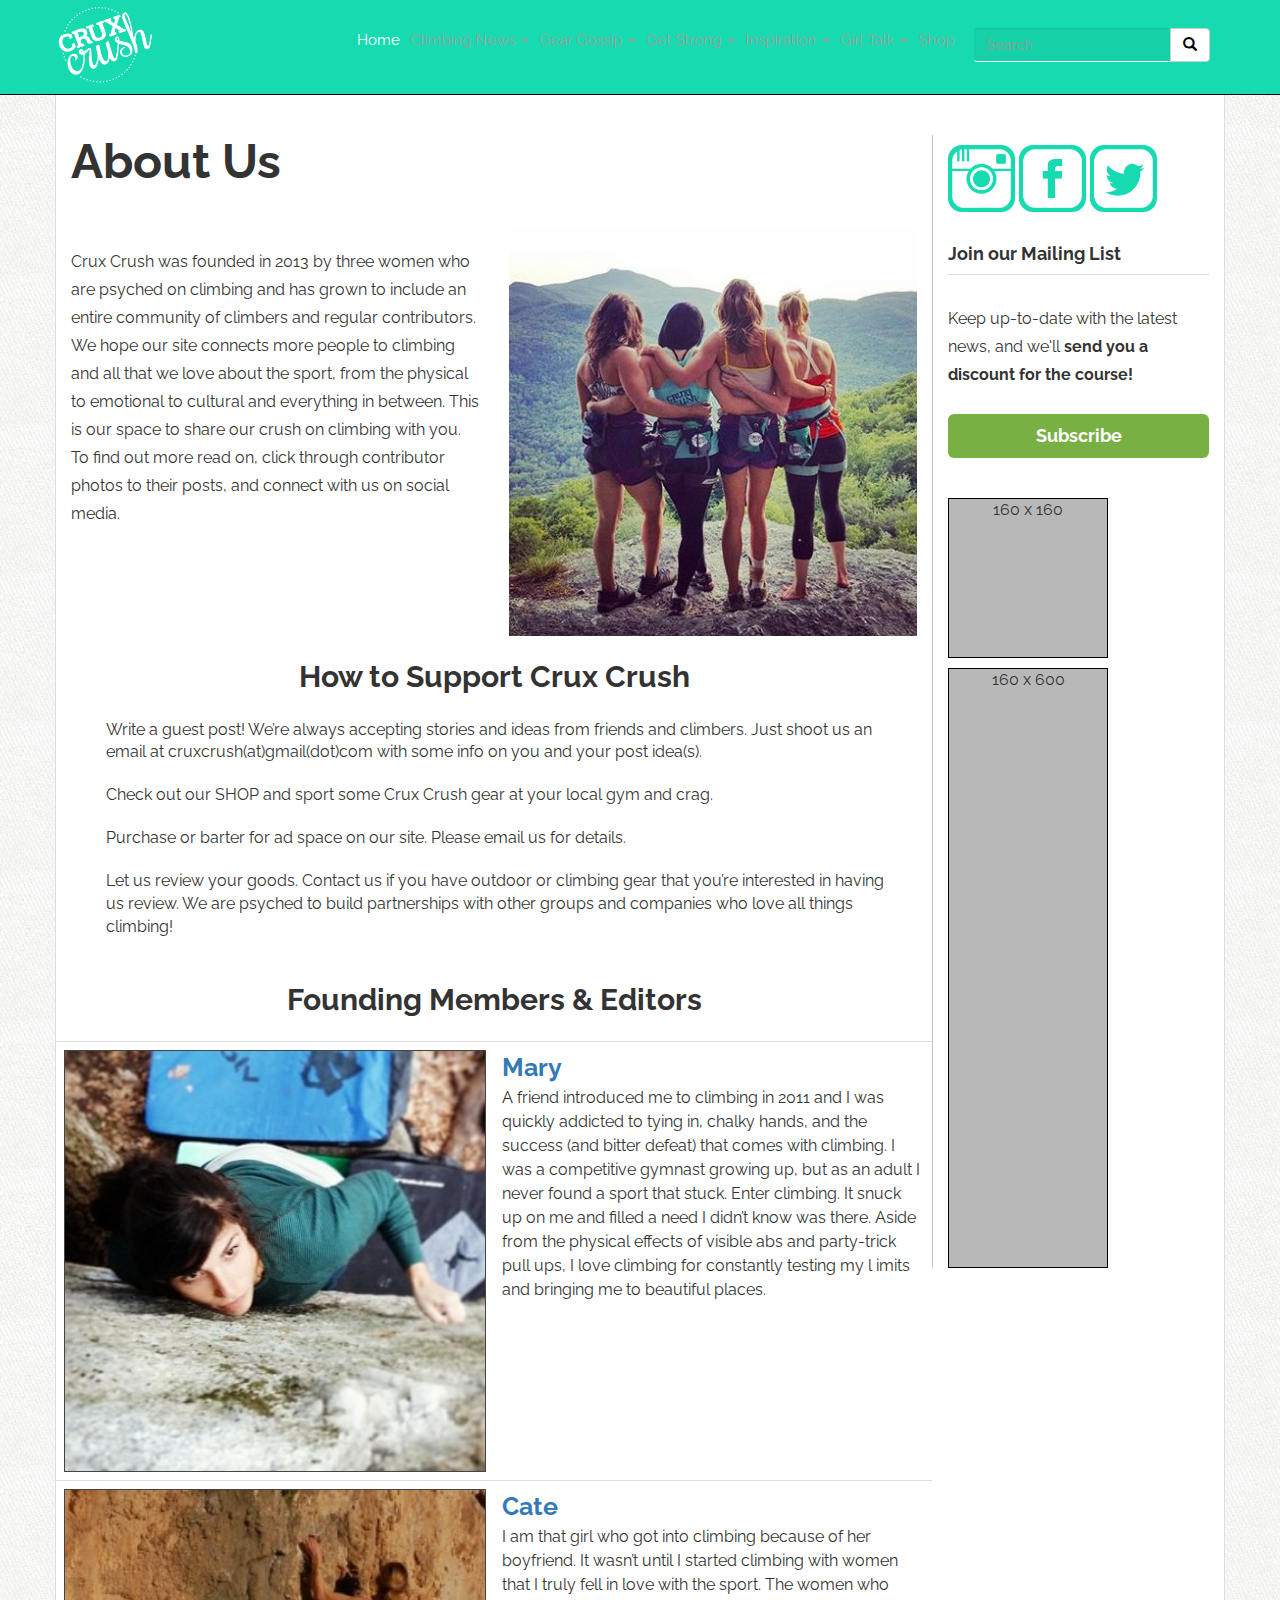
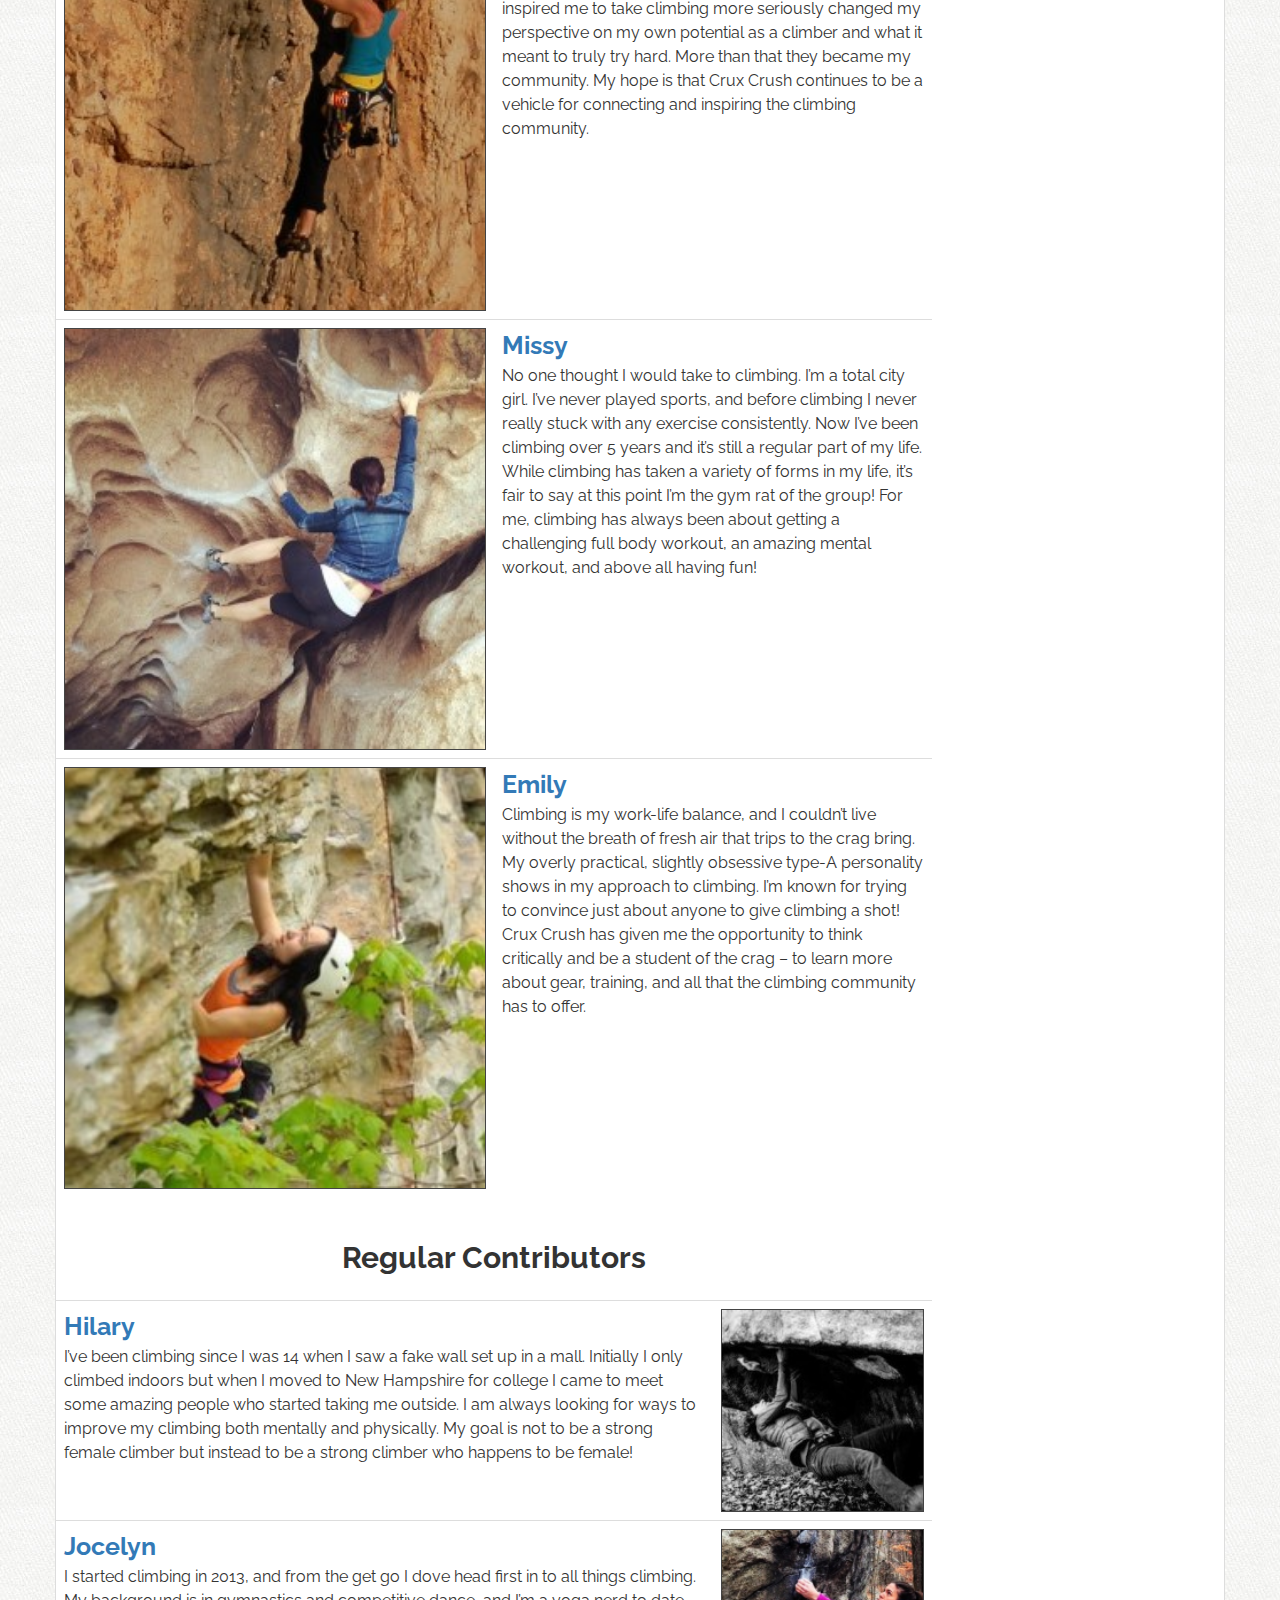
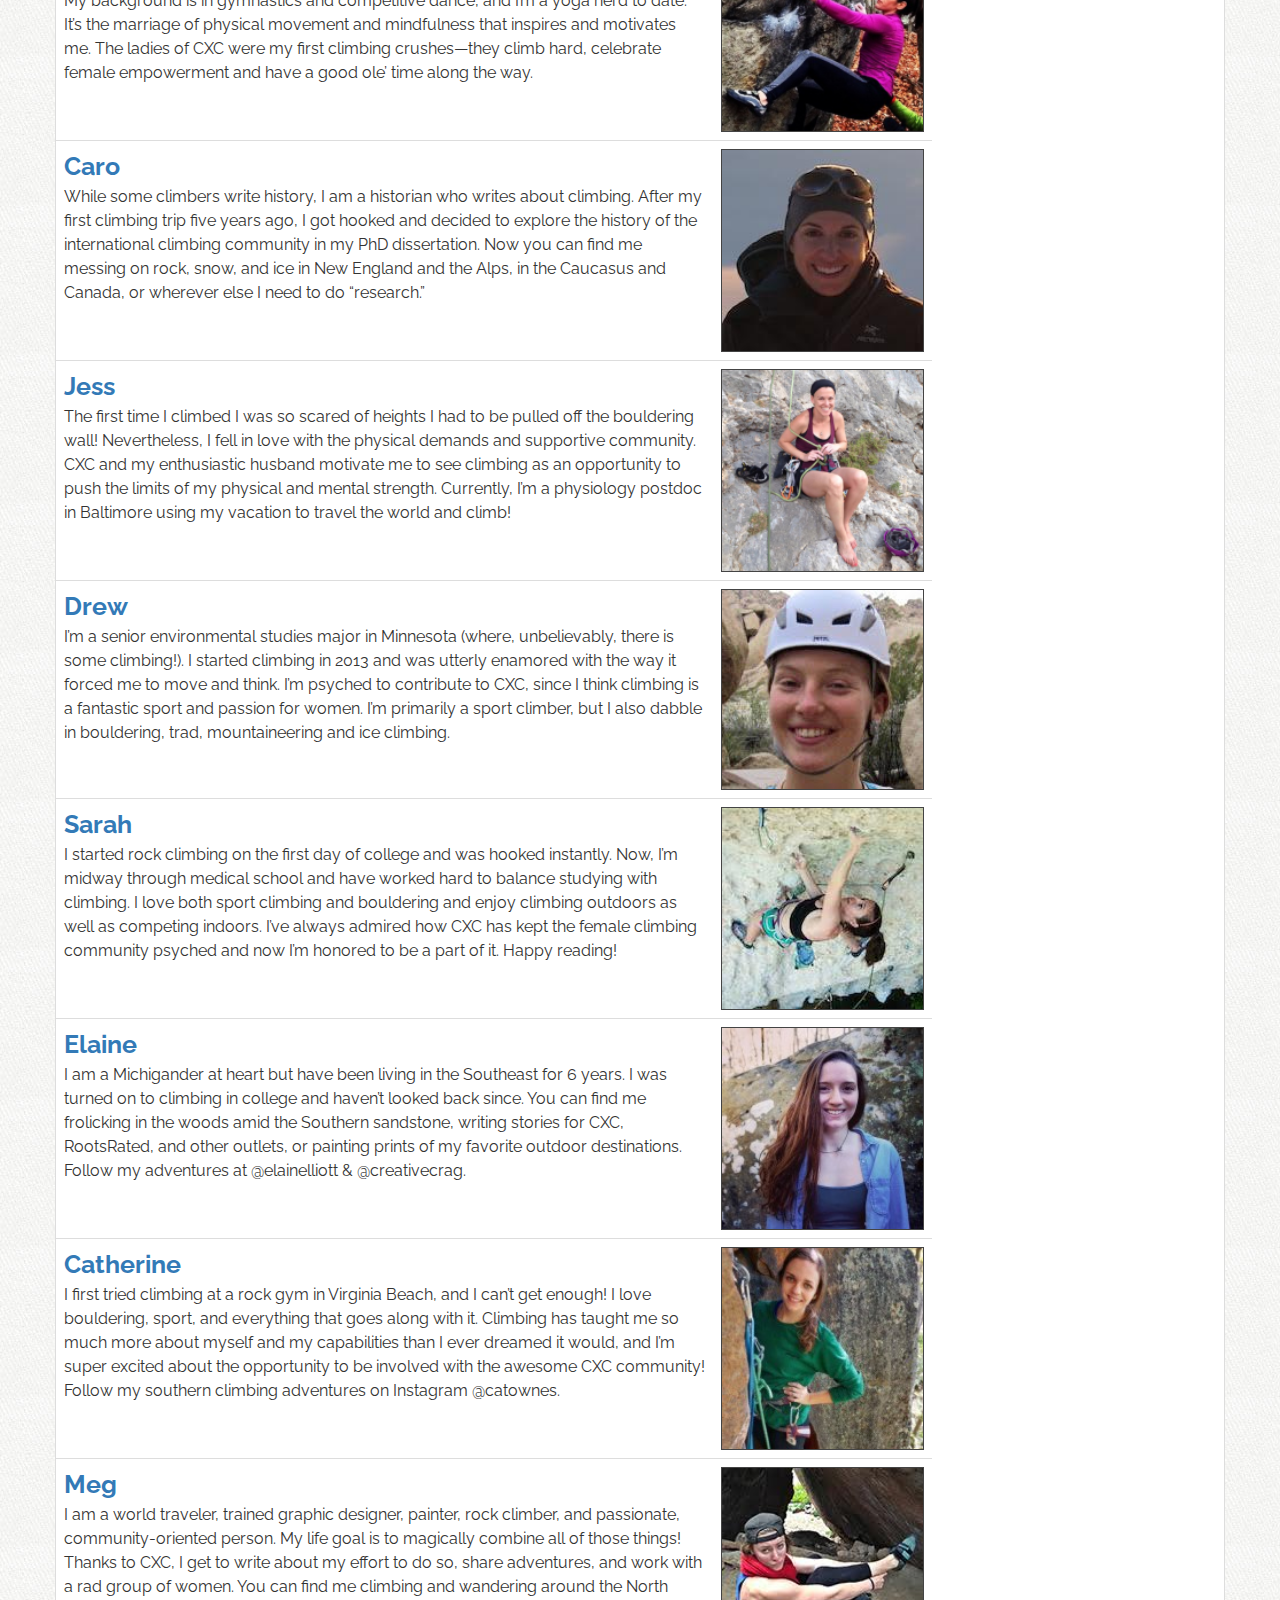
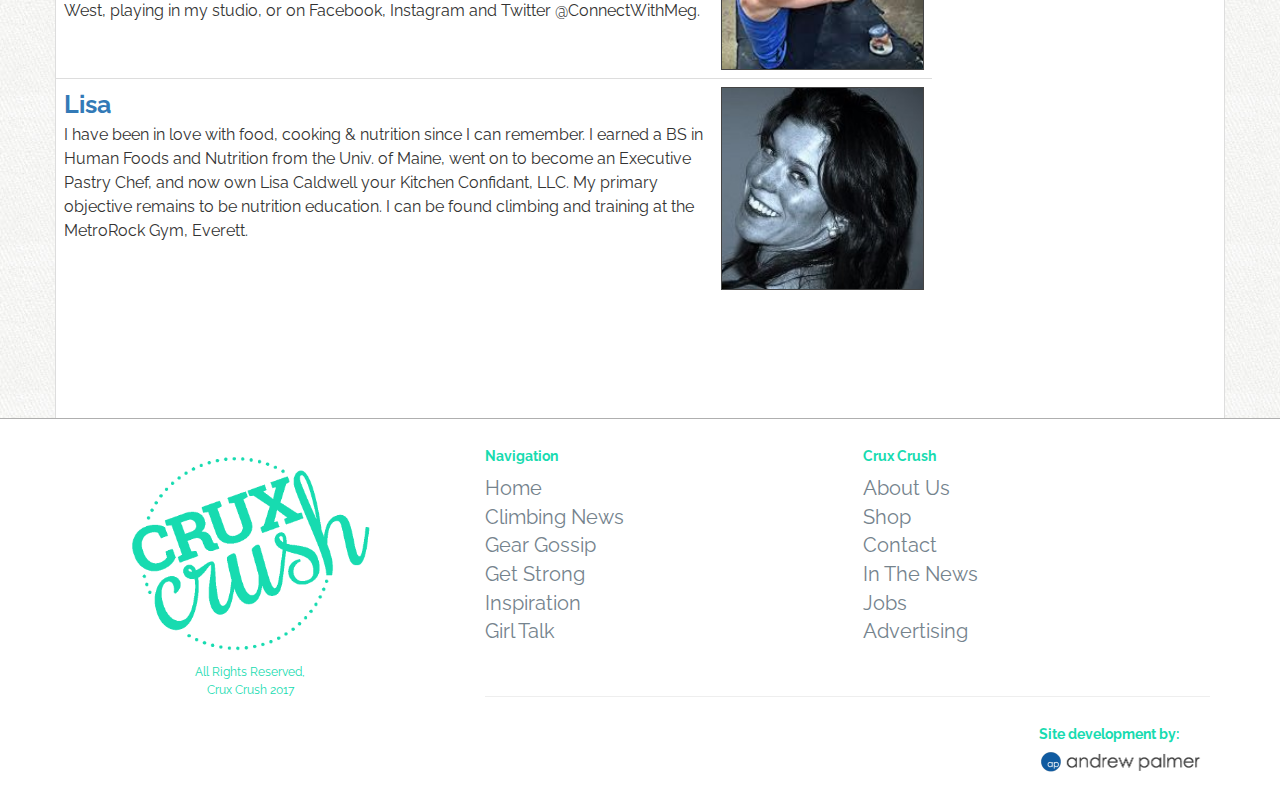
==== commit 639291e8: "Updates news page & accommodates more links in nav" ====
--- a/about-us.html
+++ b/about-us.html
@@ -50,22 +50,47 @@
             <ul class="nav navbar-nav navbar-right non-mobile-menu">
               <li class="active"><a href="index.html">Home</a></li>
               <li>
-                <a data-toggle="collapse" data-parent="#accordion" href="#climbingNewsPanel">Climbing News</a>
+                <a data-toggle="collapse" data-parent="#accordion" href="#climbingNewsPanel">
+                  Climbing News
+                  <span class="caret"></span>
+                </a>
               </li>
               <li>
-                <a data-toggle="collapse" data-parent="#accordion" href="#gearGossipPanel">Gear Gossip</a>
+                <a data-toggle="collapse" data-parent="#accordion" href="#gearGossipPanel">
+                  Gear Gossip
+                  <span class="caret"></span>
+                </a>
               </li>
               <li>
-                <a data-toggle="collapse" data-parent="#accordion" href="#getStrongPanel">Get Strong</a>
+                <a data-toggle="collapse" data-parent="#accordion" href="#getStrongPanel">
+                  Get Strong
+                  <span class="caret"></span>
+                </a>
               </li>
               <li>
-                <a data-toggle="collapse" data-parent="#accordion" href="#inspirationPanel">Inspiration</a>
+                <a data-toggle="collapse" data-parent="#accordion" href="#inspirationPanel">
+                  Inspiration
+                  <span class="caret"></span>
+                </a>
               </li>
               <li>
-                <a data-toggle="collapse" data-parent="#accordion" href="#girlTalkPanel">Girl Talk</a>
-              </li>
-              <li><a href="https://squareup.com/market/crux-crush" target="_blank">Shop</a></li>
+                <a data-toggle="collapse" data-parent="#accordion" href="#girlTalkPanel">
+                  Girl Talk
+                  <span class="caret"></span>
+                </a>
+              </li>
               <li>
+                <a href="https://squareup.com/market/crux-crush" target="_blank">
+                  Shop
+                </a>
+              </li>
+              <li class="navbar-search-smallscreen">
+                <a data-toggle="collapse" data-parent="#accordion" href="#searchPanel">
+                  <span class="glyphicon glyphicon-search" aria-hidden="true"></span>
+                  <span class="caret"></span>
+                </a>
+              </li>
+              <li class="navbar-search-widescreen">
                 <form class="navbar-form">
                   <div class="form-group input-group">
                     <input type="text" class="form-control" placeholder="Search">
@@ -277,6 +302,29 @@
                   </div>
                 </div>
               </li>
+              <li class="panel panel-default">
+                <div class="panel-heading" role="tab" id="headingTwo">
+                  <h4 class="panel-title">
+                    <a class="collapsed" role="button" data-toggle="collapse" data-parent="#accordion0" href="#searchAccordion" aria-expanded="false" aria-controls="girlTalk">
+                      Search
+                    </a>
+                  </h4>
+                </div>
+                <div id="searchAccordion" class="panel-collapse collapse" role="tabpanel" aria-labelledby="headingTwo">
+                  <div class="panel-body">
+                    <form class="navbar-form">
+                      <div class="form-group input-group">
+                        <input type="text" class="form-control" placeholder="Search">
+                        <span class="input-group-btn">
+                          <button class="btn btn-default" type="button">
+                            <span class="glyphicon glyphicon-search" aria-hidden="true"></span>
+                          </button>
+                        </span>
+                      </div>
+                    </form>
+                  </div>
+                </div>
+              </li>
             </ul>
             <!-- mobile menu -->
           </div>
@@ -631,6 +679,22 @@
                   </div>
                 </div>
               </div>
+            </div>
+          </div>
+        </div>
+        <div class="panel panel-default">
+          <div id="searchPanel" class="panel-collapse collapse">
+            <div class="panel-body submenu">
+              <form class="navbar-form">
+                <div class="form-group input-group">
+                  <input type="text" class="form-control" placeholder="Search">
+                  <span class="input-group-btn">
+                    <button class="btn btn-default" type="button">
+                      <span class="glyphicon glyphicon-search" aria-hidden="true"></span>
+                    </button>
+                  </span>
+                </div>
+              </form>
             </div>
           </div>
         </div>
--- a/assets/css/custom.css
+++ b/assets/css/custom.css
@@ -670,6 +670,15 @@
     padding: 0;
   }
 
+  .navbar-search-widescreen {
+    display: block !important;
+  }
+
+  .navbar-search-smallscreen {
+    display: none !important;
+  }
+
+
   .hero-image-container {
     width: 1300px;
     height: 750px;
@@ -716,6 +725,22 @@
     padding: 0;
   }
 
+  .navbar-search-widescreen {
+    display: block !important;
+  }
+
+  .navbar-search-smallscreen {
+    display: none !important;
+  }
+
+  .navbar-right {
+    font-size: 15px !important;
+  }
+
+  .nav > li > a {
+    padding: 10px 5px;
+  }
+
   .hero-image-container {
     height: 400px;
     overflow: hidden;
@@ -753,8 +778,24 @@
     padding: 0;
   }
 
-  .navbar-inverse .navbar-nav > li > a {
-    font-size: medium;
+  .navbar-right {
+    font-size: 13px !important;
+  }
+
+  .nav > li > a {
+    padding: 10px 5px;
+  }
+
+  .navbar .form-control {
+    background-color: #fff !important;
+  }
+
+  .navbar-search-widescreen {
+    display: none !important;
+  }
+
+  .navbar-search-smallscreen {
+    display: block !important;
   }
 
   .hero-image-container {
@@ -790,6 +831,14 @@
   .mobile-menu {
     display: none;
   }
+
+  .desktop-table {
+    display: block;
+  }
+
+  .mobile-table {
+    display: none;
+  }
 }
 
 @media screen and (max-width : 767px) {
@@ -822,6 +871,7 @@
 
   .nav > li > a {
     display: initial;
+    font-size: 12px;
   }
 
   .submenu {
@@ -949,6 +999,18 @@
 
   i.ci {
     zoom: 0.5 !important;
+  }
+
+  .desktop-table {
+    display: none !important;
+  }
+
+  .mobile-table {
+    display: block !important;
+  }
+
+  .news-name {
+    margin-top: 15px;
   }
 }
 
@@ -1496,6 +1558,10 @@
   padding-top: 40px;
 }
 
+#in-the-news-panel-content hr {
+  border: 1px solid #eee;
+}
+
 #in-the-news-panel-content td { width: 50%; }
 #in-the-news-panel-content td.contributor { width: 75%; }
 #in-the-news-panel-content td.contributor-img { width: 25%; }
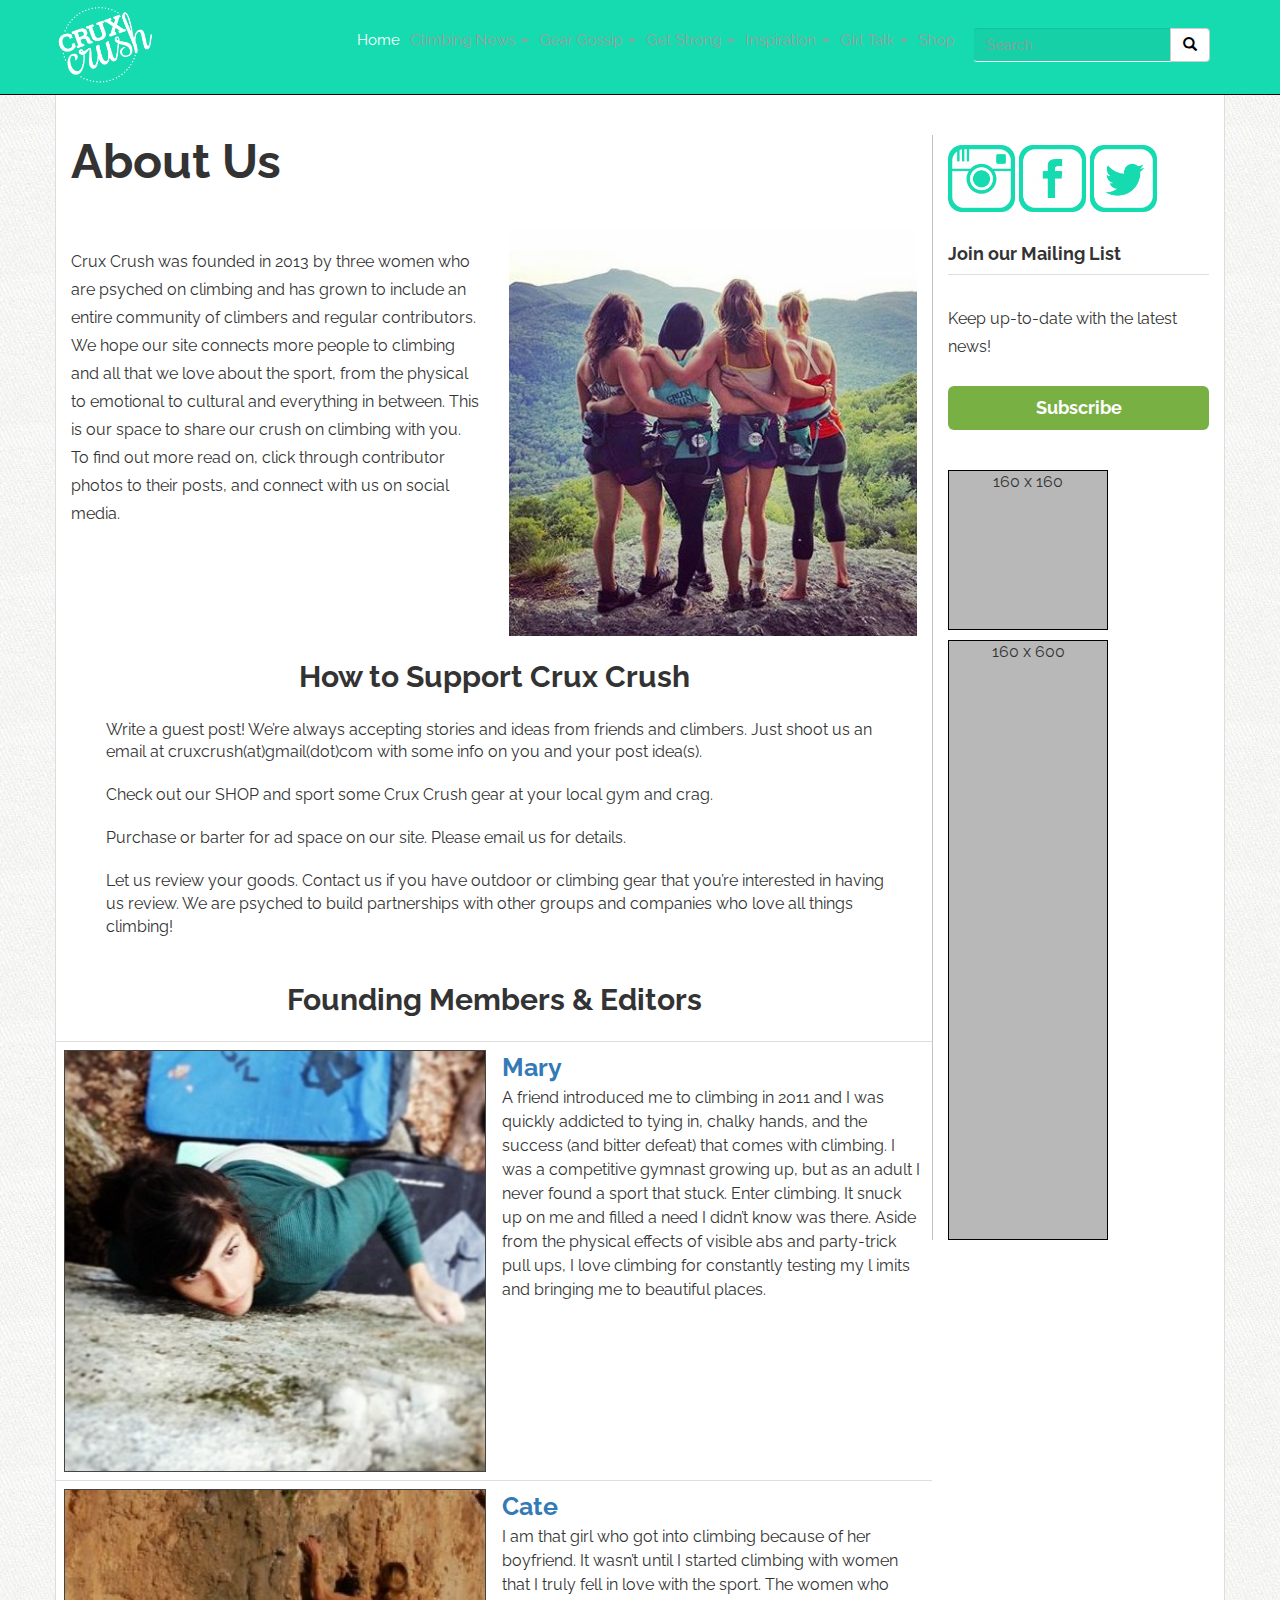
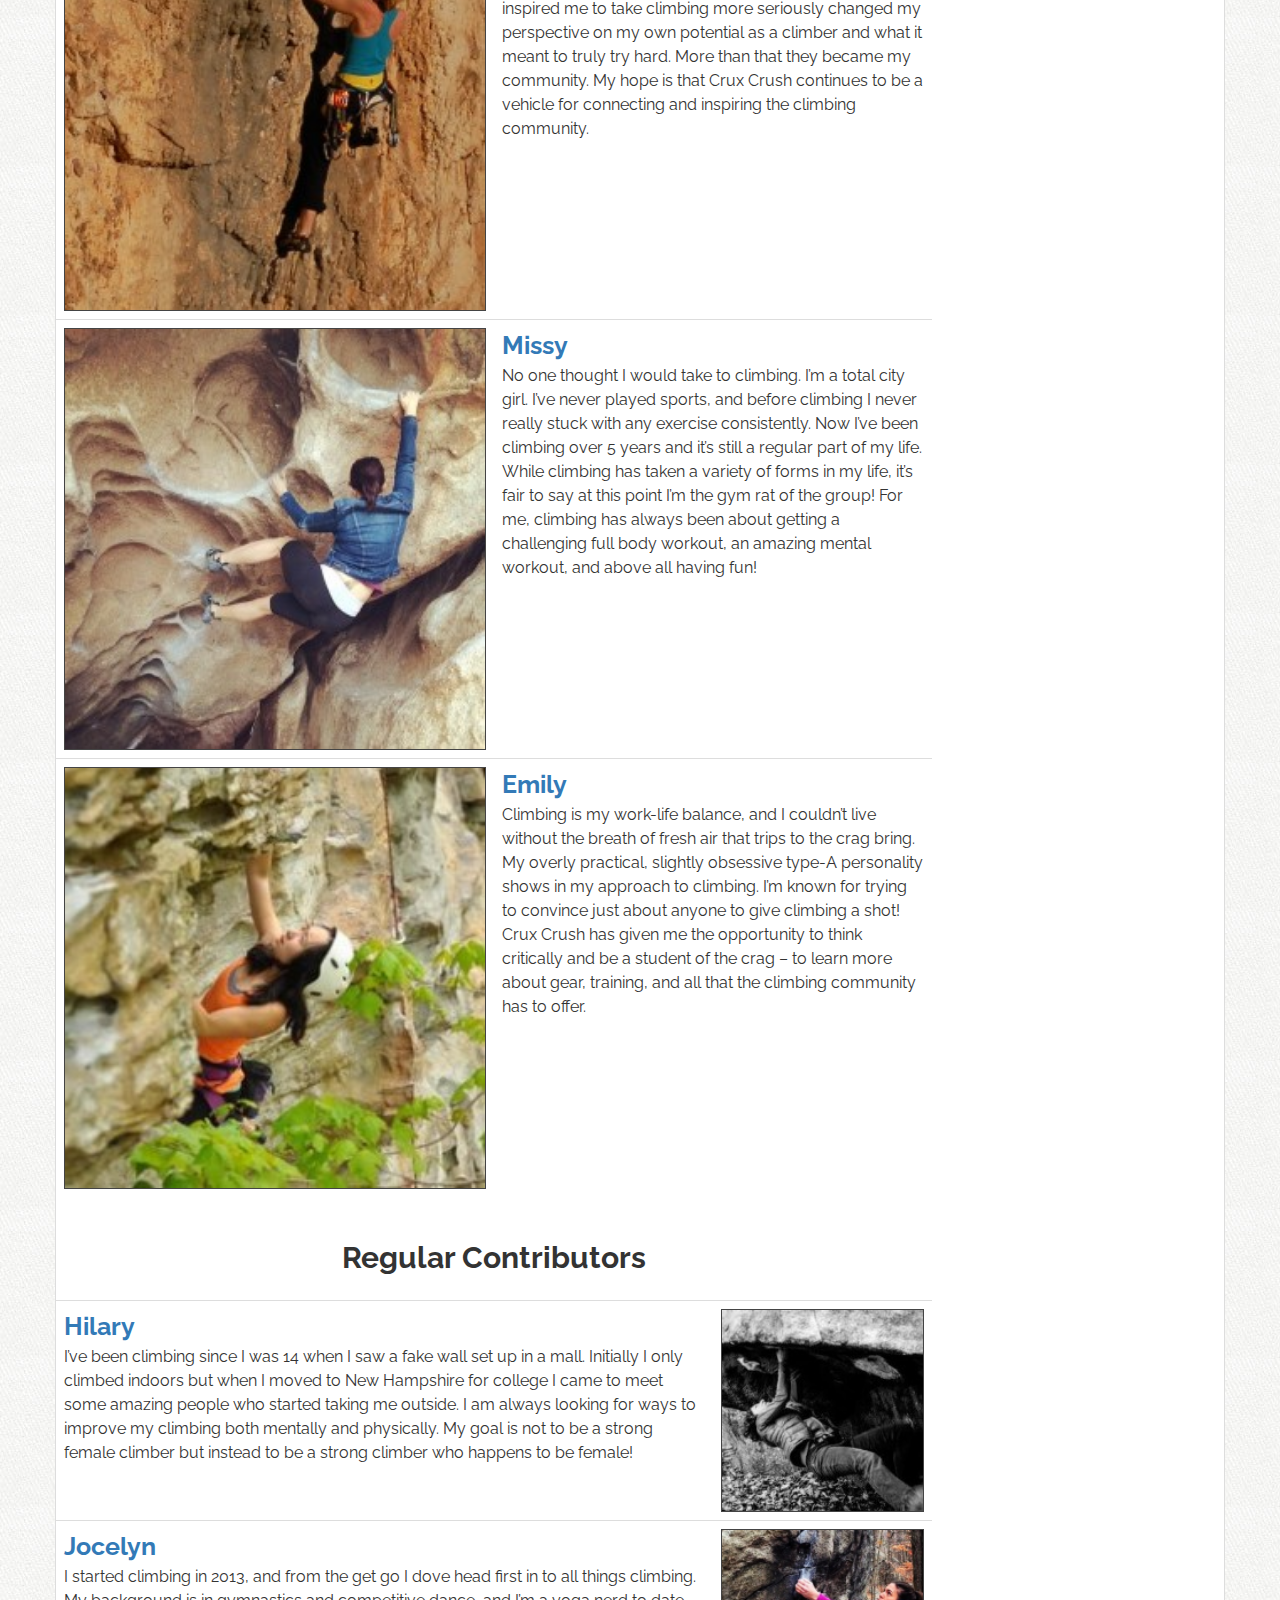
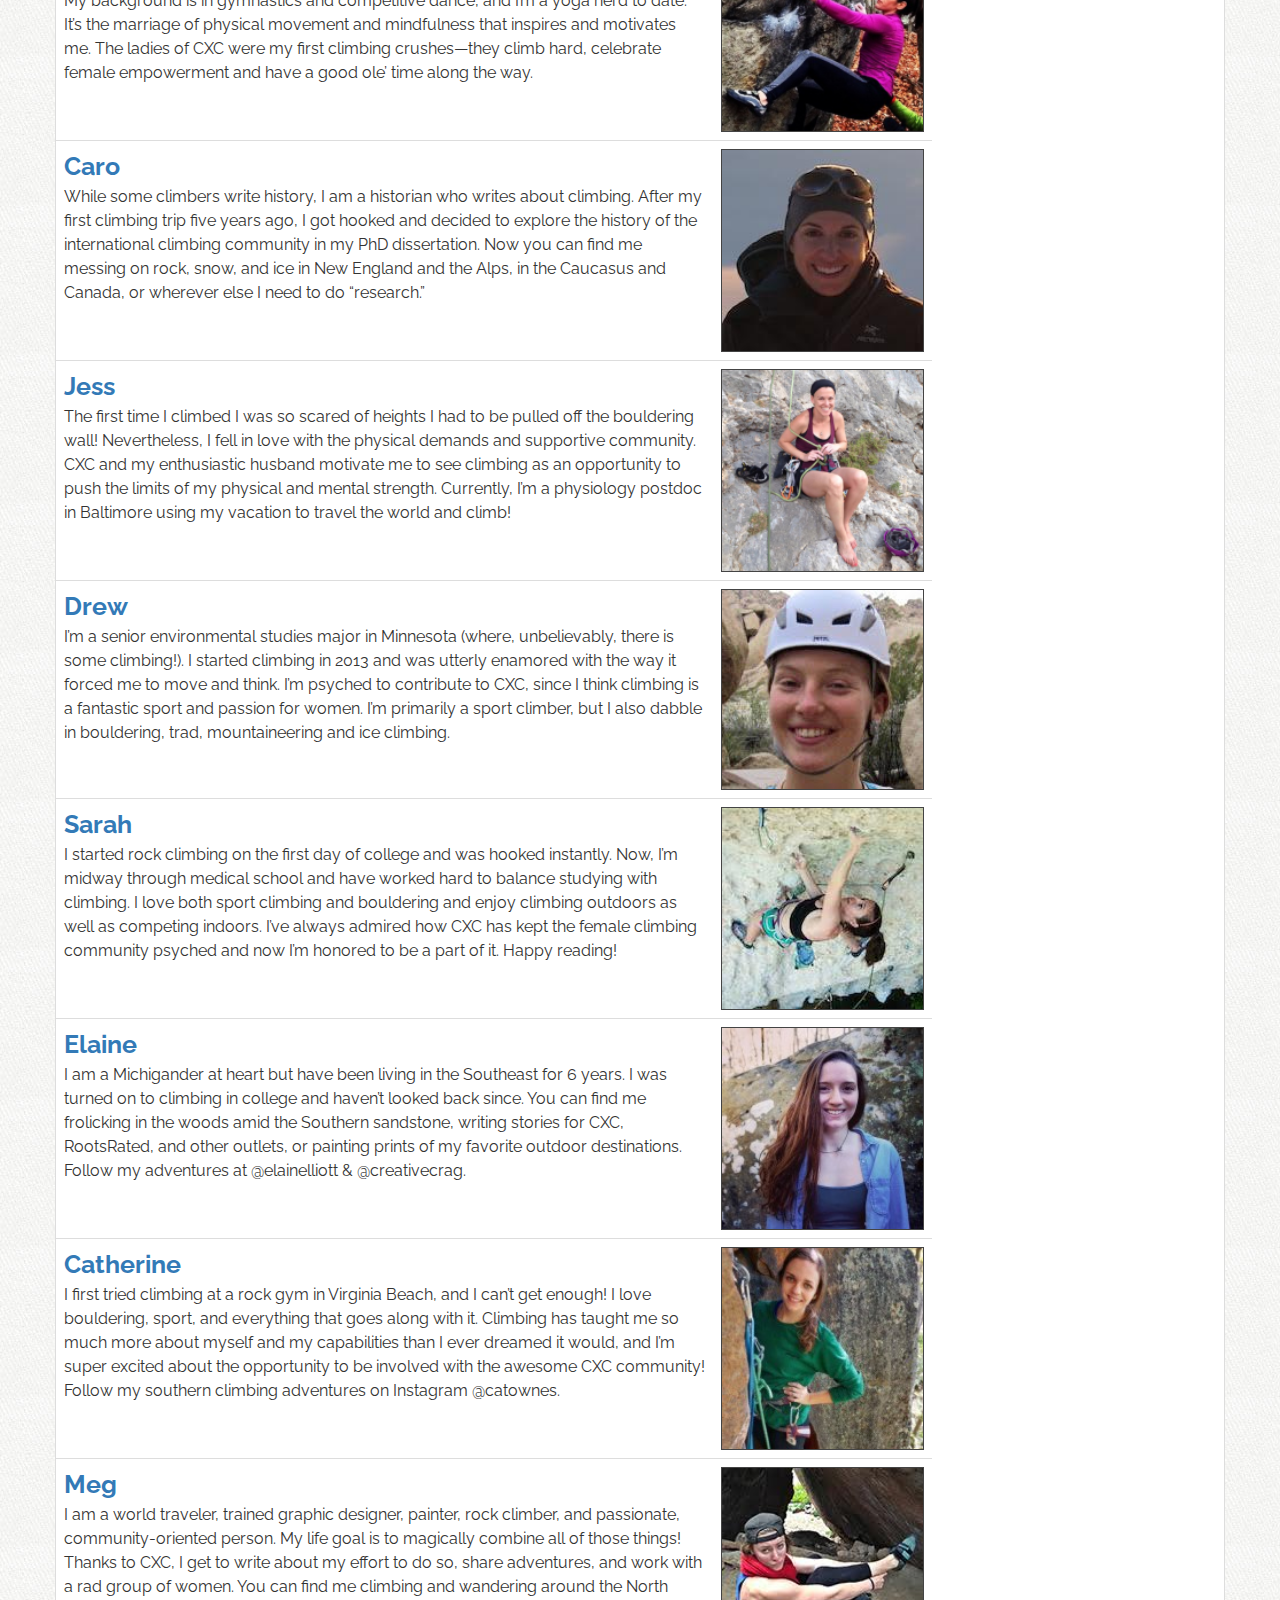
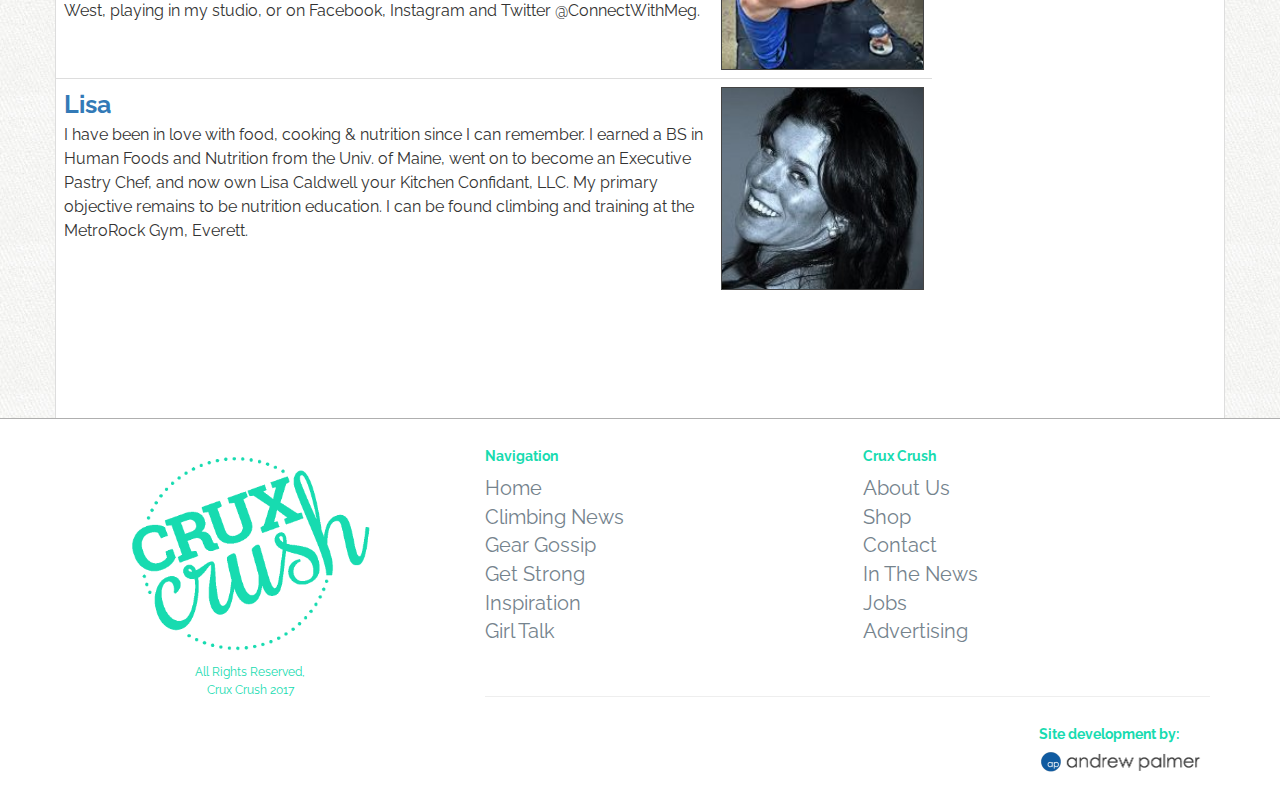
==== commit f263bd00: "Removes reference to "course" and adjusts search font color" ====
--- a/about-us.html
+++ b/about-us.html
@@ -303,27 +303,16 @@
                 </div>
               </li>
               <li class="panel panel-default">
-                <div class="panel-heading" role="tab" id="headingTwo">
-                  <h4 class="panel-title">
-                    <a class="collapsed" role="button" data-toggle="collapse" data-parent="#accordion0" href="#searchAccordion" aria-expanded="false" aria-controls="girlTalk">
-                      Search
-                    </a>
-                  </h4>
-                </div>
-                <div id="searchAccordion" class="panel-collapse collapse" role="tabpanel" aria-labelledby="headingTwo">
-                  <div class="panel-body">
-                    <form class="navbar-form">
-                      <div class="form-group input-group">
-                        <input type="text" class="form-control" placeholder="Search">
-                        <span class="input-group-btn">
-                          <button class="btn btn-default" type="button">
-                            <span class="glyphicon glyphicon-search" aria-hidden="true"></span>
-                          </button>
-                        </span>
-                      </div>
-                    </form>
-                  </div>
-                </div>
+                <form class="navbar-form">
+                  <div class="form-group input-group">
+                    <input type="text" class="form-control" placeholder="Search">
+                    <span class="input-group-btn">
+                      <button class="btn btn-default" type="button">
+                        <span class="glyphicon glyphicon-search" aria-hidden="true"></span>
+                      </button>
+                    </span>
+                  </div>
+                </form>
               </li>
             </ul>
             <!-- mobile menu -->
@@ -358,40 +347,40 @@
                           <img src="assets/img/climb.png" />
                           <div class="article-thumbnail-info">
                             <p class="article-thumbnail-title">How to crush a super long title that keeps on going</p>
-                            <a href="author.html"><p class="article-thumbnail-author">Bodie Bear</p></a>
-                          </div>
-                        </a>
-                      </div>
-                    </div>
-                    <div class="col-md-3 col-sm-3 col-xs-3">
-                      <div class="submenu-related-article">
-                        <a href="post.html">
-                          <img src="assets/img/climb.png" />
-                          <div class="article-thumbnail-info">
-                            <p class="article-thumbnail-title">How to crush a super long title that keeps on going</p>
-                            <a href="author.html"><p class="article-thumbnail-author">Bodie Bear</p></a>
-                          </div>
-                        </a>
-                      </div>
-                    </div>
-                    <div class="col-md-3 col-sm-3 col-xs-3">
-                      <div class="submenu-related-article">
-                        <a href="post.html">
-                          <img src="assets/img/climb.png" />
-                          <div class="article-thumbnail-info">
-                            <p class="article-thumbnail-title">How to crush a super long title that keeps on going</p>
-                            <a href="author.html"><p class="article-thumbnail-author">Bodie Bear</p></a>
-                          </div>
-                        </a>
-                      </div>
-                    </div>
-                    <div class="col-md-3 col-sm-3 col-xs-3">
-                      <div class="submenu-related-article">
-                        <a href="post.html">
-                          <img src="assets/img/climb.png" />
-                          <div class="article-thumbnail-info">
-                            <p class="article-thumbnail-title">How to crush a super long title that keeps on going</p>
-                            <a href="author.html"><p class="article-thumbnail-author">Bodie Bear</p></a>
+                            <a href="author.html"><p class="article-thumbnail-author">Author Name</p></a>
+                          </div>
+                        </a>
+                      </div>
+                    </div>
+                    <div class="col-md-3 col-sm-3 col-xs-3">
+                      <div class="submenu-related-article">
+                        <a href="post.html">
+                          <img src="assets/img/climb.png" />
+                          <div class="article-thumbnail-info">
+                            <p class="article-thumbnail-title">How to crush a super long title that keeps on going</p>
+                            <a href="author.html"><p class="article-thumbnail-author">Author Name</p></a>
+                          </div>
+                        </a>
+                      </div>
+                    </div>
+                    <div class="col-md-3 col-sm-3 col-xs-3">
+                      <div class="submenu-related-article">
+                        <a href="post.html">
+                          <img src="assets/img/climb.png" />
+                          <div class="article-thumbnail-info">
+                            <p class="article-thumbnail-title">How to crush a super long title that keeps on going</p>
+                            <a href="author.html"><p class="article-thumbnail-author">Author Name</p></a>
+                          </div>
+                        </a>
+                      </div>
+                    </div>
+                    <div class="col-md-3 col-sm-3 col-xs-3">
+                      <div class="submenu-related-article">
+                        <a href="post.html">
+                          <img src="assets/img/climb.png" />
+                          <div class="article-thumbnail-info">
+                            <p class="article-thumbnail-title">How to crush a super long title that keeps on going</p>
+                            <a href="author.html"><p class="article-thumbnail-author">Author Name</p></a>
                           </div>
                         </a>
                       </div>
@@ -428,40 +417,40 @@
                           <img src="assets/img/climb.png" />
                           <div class="article-thumbnail-info">
                             <p class="article-thumbnail-title">How to crush a super long title that keeps on going</p>
-                            <a href="author.html"><p class="article-thumbnail-author">Bodie Bear</p></a>
-                          </div>
-                        </a>
-                      </div>
-                    </div>
-                    <div class="col-md-3 col-sm-3 col-xs-3">
-                      <div class="submenu-related-article">
-                        <a href="post.html">
-                          <img src="assets/img/climb.png" />
-                          <div class="article-thumbnail-info">
-                            <p class="article-thumbnail-title">How to crush a super long title that keeps on going</p>
-                            <a href="author.html"><p class="article-thumbnail-author">Bodie Bear</p></a>
-                          </div>
-                        </a>
-                      </div>
-                    </div>
-                    <div class="col-md-3 col-sm-3 col-xs-3">
-                      <div class="submenu-related-article">
-                        <a href="post.html">
-                          <img src="assets/img/climb.png" />
-                          <div class="article-thumbnail-info">
-                            <p class="article-thumbnail-title">How to crush a super long title that keeps on going</p>
-                            <a href="author.html"><p class="article-thumbnail-author">Bodie Bear</p></a>
-                          </div>
-                        </a>
-                      </div>
-                    </div>
-                    <div class="col-md-3 col-sm-3 col-xs-3">
-                      <div class="submenu-related-article">
-                        <a href="post.html">
-                          <img src="assets/img/climb.png" />
-                          <div class="article-thumbnail-info">
-                            <p class="article-thumbnail-title">How to crush a super long title that keeps on going</p>
-                            <a href="author.html"><p class="article-thumbnail-author">Bodie Bear</p></a>
+                            <a href="author.html"><p class="article-thumbnail-author">Author Name</p></a>
+                          </div>
+                        </a>
+                      </div>
+                    </div>
+                    <div class="col-md-3 col-sm-3 col-xs-3">
+                      <div class="submenu-related-article">
+                        <a href="post.html">
+                          <img src="assets/img/climb.png" />
+                          <div class="article-thumbnail-info">
+                            <p class="article-thumbnail-title">How to crush a super long title that keeps on going</p>
+                            <a href="author.html"><p class="article-thumbnail-author">Author Name</p></a>
+                          </div>
+                        </a>
+                      </div>
+                    </div>
+                    <div class="col-md-3 col-sm-3 col-xs-3">
+                      <div class="submenu-related-article">
+                        <a href="post.html">
+                          <img src="assets/img/climb.png" />
+                          <div class="article-thumbnail-info">
+                            <p class="article-thumbnail-title">How to crush a super long title that keeps on going</p>
+                            <a href="author.html"><p class="article-thumbnail-author">Author Name</p></a>
+                          </div>
+                        </a>
+                      </div>
+                    </div>
+                    <div class="col-md-3 col-sm-3 col-xs-3">
+                      <div class="submenu-related-article">
+                        <a href="post.html">
+                          <img src="assets/img/climb.png" />
+                          <div class="article-thumbnail-info">
+                            <p class="article-thumbnail-title">How to crush a super long title that keeps on going</p>
+                            <a href="author.html"><p class="article-thumbnail-author">Author Name</p></a>
                           </div>
                         </a>
                       </div>
@@ -498,40 +487,40 @@
                           <img src="assets/img/climb.png" />
                           <div class="article-thumbnail-info">
                             <p class="article-thumbnail-title">How to crush a super long title that keeps on going</p>
-                            <a href="author.html"><p class="article-thumbnail-author">Bodie Bear</p></a>
-                          </div>
-                        </a>
-                      </div>
-                    </div>
-                    <div class="col-md-3 col-sm-3 col-xs-3">
-                      <div class="submenu-related-article">
-                        <a href="post.html">
-                          <img src="assets/img/climb.png" />
-                          <div class="article-thumbnail-info">
-                            <p class="article-thumbnail-title">How to crush a super long title that keeps on going</p>
-                            <a href="author.html"><p class="article-thumbnail-author">Bodie Bear</p></a>
-                          </div>
-                        </a>
-                      </div>
-                    </div>
-                    <div class="col-md-3 col-sm-3 col-xs-3">
-                      <div class="submenu-related-article">
-                        <a href="post.html">
-                          <img src="assets/img/climb.png" />
-                          <div class="article-thumbnail-info">
-                            <p class="article-thumbnail-title">How to crush a super long title that keeps on going</p>
-                            <a href="author.html"><p class="article-thumbnail-author">Bodie Bear</p></a>
-                          </div>
-                        </a>
-                      </div>
-                    </div>
-                    <div class="col-md-3 col-sm-3 col-xs-3">
-                      <div class="submenu-related-article">
-                        <a href="post.html">
-                          <img src="assets/img/climb.png" />
-                          <div class="article-thumbnail-info">
-                            <p class="article-thumbnail-title">How to crush a super long title that keeps on going</p>
-                            <a href="author.html"><p class="article-thumbnail-author">Bodie Bear</p></a>
+                            <a href="author.html"><p class="article-thumbnail-author">Author Name</p></a>
+                          </div>
+                        </a>
+                      </div>
+                    </div>
+                    <div class="col-md-3 col-sm-3 col-xs-3">
+                      <div class="submenu-related-article">
+                        <a href="post.html">
+                          <img src="assets/img/climb.png" />
+                          <div class="article-thumbnail-info">
+                            <p class="article-thumbnail-title">How to crush a super long title that keeps on going</p>
+                            <a href="author.html"><p class="article-thumbnail-author">Author Name</p></a>
+                          </div>
+                        </a>
+                      </div>
+                    </div>
+                    <div class="col-md-3 col-sm-3 col-xs-3">
+                      <div class="submenu-related-article">
+                        <a href="post.html">
+                          <img src="assets/img/climb.png" />
+                          <div class="article-thumbnail-info">
+                            <p class="article-thumbnail-title">How to crush a super long title that keeps on going</p>
+                            <a href="author.html"><p class="article-thumbnail-author">Author Name</p></a>
+                          </div>
+                        </a>
+                      </div>
+                    </div>
+                    <div class="col-md-3 col-sm-3 col-xs-3">
+                      <div class="submenu-related-article">
+                        <a href="post.html">
+                          <img src="assets/img/climb.png" />
+                          <div class="article-thumbnail-info">
+                            <p class="article-thumbnail-title">How to crush a super long title that keeps on going</p>
+                            <a href="author.html"><p class="article-thumbnail-author">Author Name</p></a>
                           </div>
                         </a>
                       </div>
@@ -568,40 +557,40 @@
                           <img src="assets/img/climb.png" />
                           <div class="article-thumbnail-info">
                             <p class="article-thumbnail-title">How to crush a super long title that keeps on going</p>
-                            <a href="author.html"><p class="article-thumbnail-author">Bodie Bear</p></a>
-                          </div>
-                        </a>
-                      </div>
-                    </div>
-                    <div class="col-md-3 col-sm-3 col-xs-3">
-                      <div class="submenu-related-article">
-                        <a href="post.html">
-                          <img src="assets/img/climb.png" />
-                          <div class="article-thumbnail-info">
-                            <p class="article-thumbnail-title">How to crush a super long title that keeps on going</p>
-                            <a href="author.html"><p class="article-thumbnail-author">Bodie Bear</p></a>
-                          </div>
-                        </a>
-                      </div>
-                    </div>
-                    <div class="col-md-3 col-sm-3 col-xs-3">
-                      <div class="submenu-related-article">
-                        <a href="post.html">
-                          <img src="assets/img/climb.png" />
-                          <div class="article-thumbnail-info">
-                            <p class="article-thumbnail-title">How to crush a super long title that keeps on going</p>
-                            <a href="author.html"><p class="article-thumbnail-author">Bodie Bear</p></a>
-                          </div>
-                        </a>
-                      </div>
-                    </div>
-                    <div class="col-md-3 col-sm-3 col-xs-3">
-                      <div class="submenu-related-article">
-                        <a href="post.html">
-                          <img src="assets/img/climb.png" />
-                          <div class="article-thumbnail-info">
-                            <p class="article-thumbnail-title">How to crush a super long title that keeps on going</p>
-                            <a href="author.html"><p class="article-thumbnail-author">Bodie Bear</p></a>
+                            <a href="author.html"><p class="article-thumbnail-author">Author Name</p></a>
+                          </div>
+                        </a>
+                      </div>
+                    </div>
+                    <div class="col-md-3 col-sm-3 col-xs-3">
+                      <div class="submenu-related-article">
+                        <a href="post.html">
+                          <img src="assets/img/climb.png" />
+                          <div class="article-thumbnail-info">
+                            <p class="article-thumbnail-title">How to crush a super long title that keeps on going</p>
+                            <a href="author.html"><p class="article-thumbnail-author">Author Name</p></a>
+                          </div>
+                        </a>
+                      </div>
+                    </div>
+                    <div class="col-md-3 col-sm-3 col-xs-3">
+                      <div class="submenu-related-article">
+                        <a href="post.html">
+                          <img src="assets/img/climb.png" />
+                          <div class="article-thumbnail-info">
+                            <p class="article-thumbnail-title">How to crush a super long title that keeps on going</p>
+                            <a href="author.html"><p class="article-thumbnail-author">Author Name</p></a>
+                          </div>
+                        </a>
+                      </div>
+                    </div>
+                    <div class="col-md-3 col-sm-3 col-xs-3">
+                      <div class="submenu-related-article">
+                        <a href="post.html">
+                          <img src="assets/img/climb.png" />
+                          <div class="article-thumbnail-info">
+                            <p class="article-thumbnail-title">How to crush a super long title that keeps on going</p>
+                            <a href="author.html"><p class="article-thumbnail-author">Author Name</p></a>
                           </div>
                         </a>
                       </div>
@@ -638,40 +627,40 @@
                           <img src="assets/img/climb.png" />
                           <div class="article-thumbnail-info">
                             <p class="article-thumbnail-title">How to crush a super long title that keeps on going</p>
-                            <a href="author.html"><p class="article-thumbnail-author">Bodie Bear</p></a>
-                          </div>
-                        </a>
-                      </div>
-                    </div>
-                    <div class="col-md-3 col-sm-3 col-xs-3">
-                      <div class="submenu-related-article">
-                        <a href="post.html">
-                          <img src="assets/img/climb.png" />
-                          <div class="article-thumbnail-info">
-                            <p class="article-thumbnail-title">How to crush a super long title that keeps on going</p>
-                            <a href="author.html"><p class="article-thumbnail-author">Bodie Bear</p></a>
-                          </div>
-                        </a>
-                      </div>
-                    </div>
-                    <div class="col-md-3 col-sm-3 col-xs-3">
-                      <div class="submenu-related-article">
-                        <a href="post.html">
-                          <img src="assets/img/climb.png" />
-                          <div class="article-thumbnail-info">
-                            <p class="article-thumbnail-title">How to crush a super long title that keeps on going</p>
-                            <a href="author.html"><p class="article-thumbnail-author">Bodie Bear</p></a>
-                          </div>
-                        </a>
-                      </div>
-                    </div>
-                    <div class="col-md-3 col-sm-3 col-xs-3">
-                      <div class="submenu-related-article">
-                        <a href="post.html">
-                          <img src="assets/img/climb.png" />
-                          <div class="article-thumbnail-info">
-                            <p class="article-thumbnail-title">How to crush a super long title that keeps on going</p>
-                            <a href="author.html"><p class="article-thumbnail-author">Bodie Bear</p></a>
+                            <a href="author.html"><p class="article-thumbnail-author">Author Name</p></a>
+                          </div>
+                        </a>
+                      </div>
+                    </div>
+                    <div class="col-md-3 col-sm-3 col-xs-3">
+                      <div class="submenu-related-article">
+                        <a href="post.html">
+                          <img src="assets/img/climb.png" />
+                          <div class="article-thumbnail-info">
+                            <p class="article-thumbnail-title">How to crush a super long title that keeps on going</p>
+                            <a href="author.html"><p class="article-thumbnail-author">Author Name</p></a>
+                          </div>
+                        </a>
+                      </div>
+                    </div>
+                    <div class="col-md-3 col-sm-3 col-xs-3">
+                      <div class="submenu-related-article">
+                        <a href="post.html">
+                          <img src="assets/img/climb.png" />
+                          <div class="article-thumbnail-info">
+                            <p class="article-thumbnail-title">How to crush a super long title that keeps on going</p>
+                            <a href="author.html"><p class="article-thumbnail-author">Author Name</p></a>
+                          </div>
+                        </a>
+                      </div>
+                    </div>
+                    <div class="col-md-3 col-sm-3 col-xs-3">
+                      <div class="submenu-related-article">
+                        <a href="post.html">
+                          <img src="assets/img/climb.png" />
+                          <div class="article-thumbnail-info">
+                            <p class="article-thumbnail-title">How to crush a super long title that keeps on going</p>
+                            <a href="author.html"><p class="article-thumbnail-author">Author Name</p></a>
                           </div>
                         </a>
                       </div>
@@ -939,7 +928,7 @@
           </div>
           <div class="widget">
             <h4>Join our Mailing List</h4>
-            <p>Keep up-to-date with the latest news, and we'll <strong>send you a discount for the course!</strong></p>
+            <p>Keep up-to-date with the latest news!</p>
             <button class="btn btn-success btn-lg btn-block" data-toggle="modal" data-target="#myModal">
               Subscribe
             </button>
--- a/assets/css/custom.css
+++ b/assets/css/custom.css
@@ -859,6 +859,10 @@
   	padding: 20px;
   }
 
+  .navbar .form-control {
+  	color: #999 !important;
+  }
+
   .navbar-header {
     position: relative;
   }
@@ -892,6 +896,14 @@
     display: none;
   }
 
+  .navbar-inverse .navbar-nav>li>a {
+    padding: 10px 15px;
+  }
+
+  .panel-heading {
+    font-size: 12px;
+  }
+
   .navbar-fixed-bottom .navbar-collapse, .navbar-fixed-top .navbar-collapse {
     max-height: none;
   }
@@ -904,6 +916,10 @@
     background-color: transparent;
     color: inherit;
     border: 0;
+  }
+
+  .panel-title {
+    font-size: 12px;
   }
 
   .panel-title > a:link {
@@ -1104,7 +1120,7 @@
 
 .navbar-right {
   margin-top: 20px;
-  font-size: 20px;
+  font-size: 15px;
 }
 
 .navbar-toggle {
@@ -1286,6 +1302,11 @@
 #article-content {
   padding-top: 10px;
 }
+
+#article-content a:hover {
+  color: #17dbb0;
+}
+
 
 #article-content p {
   padding-top: 20px;
@@ -1566,6 +1587,14 @@
 #in-the-news-panel-content td.contributor { width: 75%; }
 #in-the-news-panel-content td.contributor-img { width: 25%; }
 
+#in-the-news-panel-content a {
+  color: #555;
+}
+
+#in-the-news-panel-content a:hover {
+  color: #17dbb0;
+}
+
 .logo-wordmark {
   margin-top: -20px;
   width: 50%;
